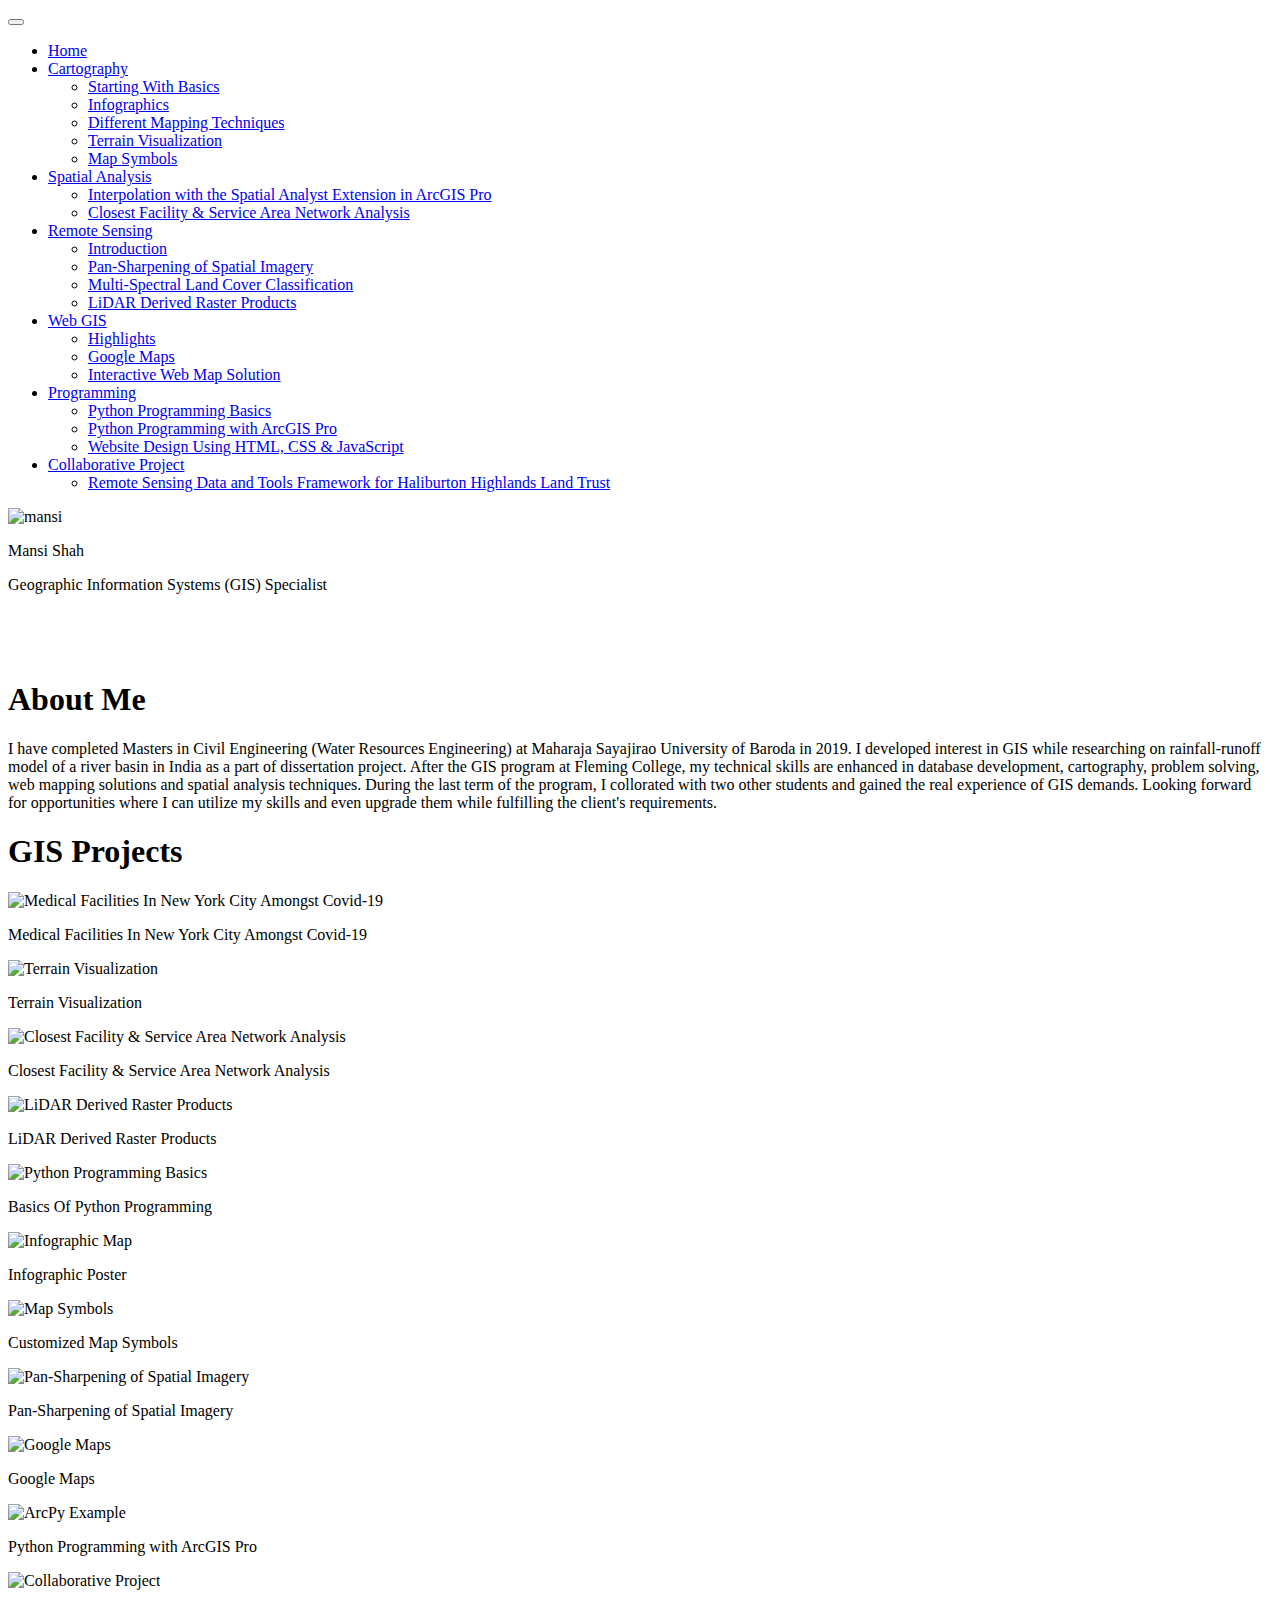
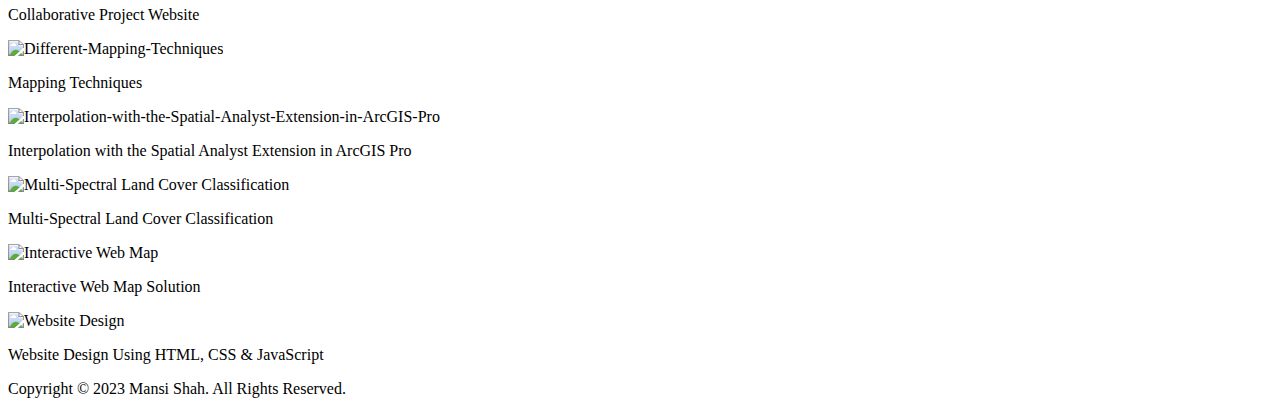
==== index.html @ 1bdbc305 "Add files via upload" ====
<!DOCTYPE html>
<!-- Resized images by imageresizer.com -->
<html lang="en">
  <head>
    <meta charset="UTF-8">
    <meta name="viewport" content="width=device-width, initial-scale=1.0">
    <title>Mansi Shah | GIS Portfolio</title>
  <meta name="description" content="Portfolio of Cartographic Projects.">
  <meta name="keywords" content="Cartography, Maps, Web GIS, Web Development, Remote Sensing, Automation, Database, Spatial Analysis, GIS, Python, ArcGIS, Adobe Illustrator">
  <meta name="author" content="Mansi Shah">
    <link rel="icon" href="images/logo.png" type="image/png" sizes="any">
	<!-- logo from logodix.com -->
    <link rel="stylesheet" href="https://cdn.jsdelivr.net/npm/bootstrap@5.2.2/dist/css/bootstrap.min.css" integrity="sha384-Zenh87qX5JnK2Jl0vWa8Ck2rdkQ2Bzep5IDxbcnCeuOxjzrPF/et3URy9Bv1WTRi" crossorigin="anonymous">
    <link rel="stylesheet" href="style.css">
  </head>
  <body>
    <!-- Navigation Bar -->
    <nav class="navbar navbar-expand-xxl navbar-dark fixed-top px-3 px-sm-5 py-3">
      <div class="container-fluid">
        <button class="navbar-toggler" type="button" data-bs-toggle="collapse" data-bs-target="#dark-blue-navbar" aria-controls="dark-blue-navbar" aria-expanded="false">
          <span class="navbar-toggler-icon"></span>
        </button>
        <div class="collapse navbar-collapse" id="dark-blue-navbar">
          <ul class="navbar-nav me-auto mb-2 mb-lg-0">
            <!-- Home -->
            <li class="nav-item">
              <a class="nav-link active" aria-current="page" href="index.html">Home</a>
            </li>
            <!-- Cartography -->
            <li class="nav-item dropdown">
              <a class="nav-link dropdown-toggle"  href="cartography.html" data-bs-toggle="dropdown" aria-expanded="false">Cartography</a>
              <ul class="dropdown-menu">
                <li>
                  <a class="dropdown-item" href="cartography.html#Starting-With-Basics">Starting With Basics</a>
                </li>
                <li>
                  <a class="dropdown-item" href="cartography.html#Infographics">Infographics</a>
                </li>
                <li>
                  <a class="dropdown-item" href="cartography.html#Different-Mapping-Techniques">Different Mapping Techniques</a>
                </li>
                <li>
                  <a class="dropdown-item" href="cartography.html#Terrain-Visualization">Terrain Visualization</a>
                </li>
				<li>
                  <a class="dropdown-item" href="cartography.html#Map-Symbols">Map Symbols</a>
                </li>
              </ul>
            </li>
            <!-- Spatial Analysis -->
            <li class="nav-item dropdown">
              <a class="nav-link dropdown-toggle" href="spatialanalysis.html" data-bs-toggle="dropdown" aria-expanded="false">Spatial Analysis</a>
              <ul class="dropdown-menu">
                <li>
                  <a class="dropdown-item" href="spatialanalysis.html#Interpolation-with-the-Spatial-Analyst-Extension-in-ArcGIS-Pro">Interpolation with the Spatial Analyst Extension in ArcGIS Pro</a>
                </li>
                <li>
                  <a class="dropdown-item" href="spatialanalysis.html#Closest-Facility-&-Service-Area-Network-Analysis">Closest Facility & Service Area Network Analysis</a>
                </li>
              </ul>
            </li>
            <!-- Remote Sensing -->
            <li class="nav-item dropdown">
              <a class="nav-link dropdown-toggle" href="remotesensing.html" data-bs-toggle="dropdown" aria-expanded="false">Remote Sensing</a>
              <ul class="dropdown-menu">
                <li>
                  <a class="dropdown-item" href="remotesensing.html#Introduction">Introduction</a>
                </li>
				<li>
                  <a class="dropdown-item" href="remotesensing.html#Pan-Sharpening-of-Spatial-Imagery">Pan-Sharpening of Spatial Imagery</a>
                </li>
				<li>
                  <a class="dropdown-item" href="remotesensing.html#Multi-Spectral-Land-Cover-Classification">Multi-Spectral Land Cover Classification</a>
                </li>
				<li>
                  <a class="dropdown-item" href="remotesensing.html#LiDAR-Derived-Raster-Products">LiDAR Derived Raster Products</a>
                </li>
              </ul>
            </li>
            <!-- Web GIS -->
            <li class="nav-item dropdown">
              <a class="nav-link dropdown-toggle" href="webgis.html" data-bs-toggle="dropdown" aria-expanded="false">Web GIS</a>
              <ul class="dropdown-menu">
                <li>
                  <a class="dropdown-item" href="webgis.html#Highlights">Highlights</a>
                </li>
                <li>
                  <a class="dropdown-item" href="webgis.html#Google-Maps">Google Maps</a>
                </li>
				<li>
                  <a class="dropdown-item" href="webgis.html#Interactive-Web-Map">Interactive Web Map Solution</a>
                </li>
              </ul>
            </li>
            <!-- Programming -->
            <li class="nav-item dropdown">
              <a class="nav-link dropdown-toggle" href="programming.html" data-bs-toggle="dropdown" aria-expanded="false">Programming</a>
              <ul class="dropdown-menu">
                <li>
                  <a class="dropdown-item" href="programming.html#Python-Programming-Basics">Python Programming Basics</a>
                </li>
                <li>
                  <a class="dropdown-item" href="programming.html#Python-programming-with-ArcGIS-Pro">Python Programming with ArcGIS Pro</a>
                </li>
				<li>
                  <a class="dropdown-item" href="programming.html#Website-Design">Website Design Using HTML, CSS & JavaScript</a>
                </li>
              </ul>
            </li>
            <!-- Collaborative Project -->
            <li class="nav-item dropdown">
              <a class="nav-link dropdown-toggle" href="https://mansi8806.github.io/P2215-HHLT/index.html" data-bs-toggle="dropdown" aria-expanded="false">Collaborative Project</a>
              <ul class="dropdown-menu">
                <li>
                  <a class="dropdown-item" href="https://mansi8806.github.io/P2215-HHLT/index.html" target="_blank">Remote Sensing Data and Tools Framework for Haliburton Highlands Land Trust</a>
                </li>
              </ul>
            </li>
          </ul>
        </div>
      </div>
    </nav>
	
    <!-- Cover -->
    <div class="cover px-3 py-5">
      <div class="text-center px-3 py-5">
        <img class="profile-picture" src="images/mansi.jpg" alt="mansi"> 
        <p class="title">Mansi Shah</p>
        <p class="subtitle">Geographic Information Systems (GIS) Specialist</p>
        <div style="height: 50px"></div>
      </div>
    </div>
    <!-- Main -->
    <main>
      <div class="container py-5">
        <!-- About Me -->
        <section>
          <h1>About Me</h1>
          <p>I have completed Masters in Civil Engineering (Water Resources Engineering) at Maharaja Sayajirao University of Baroda in 2019. 
		  I developed interest in GIS while researching on rainfall-runoff model of a river basin in India as a part of dissertation project. 
		  After the GIS program at Fleming College, my technical skills are enhanced in database development, cartography, problem solving, web mapping solutions and spatial analysis techniques.
		  During the last term of the program, I collorated with two other students and gained the real experience of GIS demands. 
		  Looking forward for opportunities where I can utilize my skills and even upgrade them while fulfilling the client's requirements. 
		  </p>
        </section>
        
		<!-- GIS Projects -->
        <section>
          <h1>GIS Projects</h1>
          <div class="gallery">
            <div class="column">
              <!-- Medical Facilities In New York City Amongst Covid-19 -->
              <div class="thumbnail" onclick="window.open('cartography.html#Starting With Basics');" style="cursor:pointer;">
                <img src="summary/covid.png" alt="Medical Facilities In New York City Amongst Covid-19">
                <div class="overlay">
                  <p>Medical Facilities In New York City Amongst Covid-19</p>
                </div>
              </div>
              
              <!-- Terrain Visualization -->
              <div class="thumbnail" onclick="window.open('spatial-analysis.html#Terrain-Visualization');" style="cursor:pointer;">
                <img src="summary/Terrain.png" alt="Terrain Visualization">
                <div class="overlay">
                  <p>Terrain Visualization</p>
                </div>
              </div>
              <!-- Closest Facility & Service Area Network Analysis -->
              <div class="thumbnail" onclick="window.open('spatial-analysis.html#Closest-Facility-&-Service-Area-Network-Analysis');" style="cursor:pointer;">
                <img src="summary/ServiceArea.png" alt="Closest Facility & Service Area Network Analysis">
                <div class="overlay">
                  <p>Closest Facility & Service Area Network Analysis</p>
                </div>
              </div>
			  <!-- LiDAR Derived Raster Products -->
              <div class="thumbnail" onclick="window.open('remotesensing.html#LiDAR-Derived-Raster-Products');" style="cursor:pointer;">
                <img src="summary/Lidar.png" alt="LiDAR Derived Raster Products">
                <div class="overlay">
                  <p>LiDAR Derived Raster Products</p>
                </div>
              </div>
			  <!-- Python Programming Basics -->
              <div class="thumbnail" onclick="window.open('programming.html#Python-Programming-Basics');" style="cursor:pointer;">
                <img src="summary/PythonB.png" alt="Python Programming Basics">
                <div class="overlay">
                  <p>Basics Of Python Programming</p>
                </div>
              </div>
            </div>
			
            <div class="column">
			  <!-- Infographics -->
              <div class="thumbnail" onclick="window.open('cartography.html#Infographics');" style="cursor:pointer;">
                <img src="summary/info.png" alt="Infographic Map">
                <div class="overlay">
                  <p>Infographic Poster</p>
                </div>
              </div>
              <!-- Map Symbols -->
              <div class="thumbnail" onclick="window.open('cartography.html#Map-Symbols');" style="cursor:pointer;">
                <img src="summary/MapSymbol.png" alt="Map Symbols">
                <div class="overlay">
                  <p>Customized Map Symbols</p>
                </div>
              </div>
              <!-- Pan-Sharpening of Spatial Imagery -->
              <div class="thumbnail" onclick="window.open('remotesensing.html#Pan-Sharpening-of-Spatial-Imagery');" style="cursor:pointer;">
                <img src="summary/PanSharp.png" alt="Pan-Sharpening of Spatial Imagery">
                <div class="overlay">
                  <p>Pan-Sharpening of Spatial Imagery</p>
                </div>
              </div>
              <!-- Google Maps -->
              <div class="thumbnail" onclick="window.open('webgis.html#Google-Maps');" style="cursor:pointer;">
                <img src="summary/GMaps.png" alt="Google Maps">
                <div class="overlay">
                  <p>Google Maps</p>
                </div>
              </div>
              <!-- ArcPy -->
              <div class="thumbnail" onclick="window.open('programming.html#Python-programming-with-ArcGIS-Pro');" style="cursor:pointer;">
                <img src="summary/ArcPy.png" alt="ArcPy Example">
                <div class="overlay">
                  <p>Python Programming with ArcGIS Pro</p>
                </div>
              </div>
			  <!-- Collaborative Project -->
              <div class="thumbnail" onclick="window.open('https://mansi8806.github.io/P2215-HHLT/index.html');" style="cursor:pointer;">
                <img src="summary/Collab.png" alt="Collaborative Project">
                <div class="overlay">
                  <p>Collaborative Project Website</p>
                </div>
              </div>
            </div>
            <div class="column">
              <!-- Mapping Techniques -->
              <div class="thumbnail" onclick="window.open('cartography.html#Different-Mapping-Techniques');" style="cursor:pointer;">
                <img src="summary/linemap.png" alt="Different-Mapping-Techniques">
                <div class="overlay">
                  <p>Mapping Techniques</p>
                </div>
              </div>
              <!-- Interpolation with the Spatial Analyst Extension in ArcGIS Pro -->
              <div class="thumbnail" onclick="window.open('spatialanalysis.html#Interpolation-with-the-Spatial-Analyst-Extension-in-ArcGIS-Pro');" style="cursor:pointer;">
                <img src="summary/Interpolation.png" alt="Interpolation-with-the-Spatial-Analyst-Extension-in-ArcGIS-Pro">
                <div class="overlay">
                  <p>Interpolation with the Spatial Analyst Extension in ArcGIS Pro</p>
                </div>
              </div>
              <!-- Multi-Spectral Land Cover Classification -->
              <div class="thumbnail" onclick="window.open('remotesensing.html#Multi-Spectral-Land-Cover-Classification');" style="cursor:pointer;">
                <img src="summary/LCC.png" alt="Multi-Spectral Land Cover Classification">
                <div class="overlay">
                  <p>Multi-Spectral Land Cover Classification</p>
                </div>
              </div>
              <!-- Interactive Web Map Solution -->
              <div class="thumbnail" onclick="window.open('webgis.html#Interactive-Web-Map');" style="cursor:pointer;">
                <img src="summary/Leaflet.png" alt="Interactive Web Map">
                <div class="overlay">
                  <p>Interactive Web Map Solution</p>
                </div>
              </div>
			  <!-- Website Design -->
              <div class="thumbnail" onclick="window.open('programming.html#Website-Design');" style="cursor:pointer;">
                <img src="summary/Website.png" alt="Website Design">
                <div class="overlay">
                  <p>Website Design Using HTML, CSS & JavaScript</p>
                </div>
              </div>
            </div>
          </div>
        </section>

      </div>
    </main>
    <!-- Footer -->
    <footer class="footer mt-auto py-3">
      <div class="container">
        <span class="text-light">Copyright © 2023 Mansi Shah. All Rights Reserved.</span>
      </div>
    </footer>
    <!-- Script -->
    <script src="https://ajax.googleapis.com/ajax/libs/jquery/3.6.0/jquery.min.js"></script>
    <script>$('.dropdown-item').on('click', function(){$('.navbar-collapse').collapse('hide');});</script>
    <script src="https://cdn.jsdelivr.net/npm/bootstrap@5.2.2/dist/js/bootstrap.bundle.min.js" integrity="sha384-OERcA2EqjJCMA+/3y+gxIOqMEjwtxJY7qPCqsdltbNJuaOe923+mo//f6V8Qbsw3" crossorigin="anonymous"></script>
  </body>
</html>
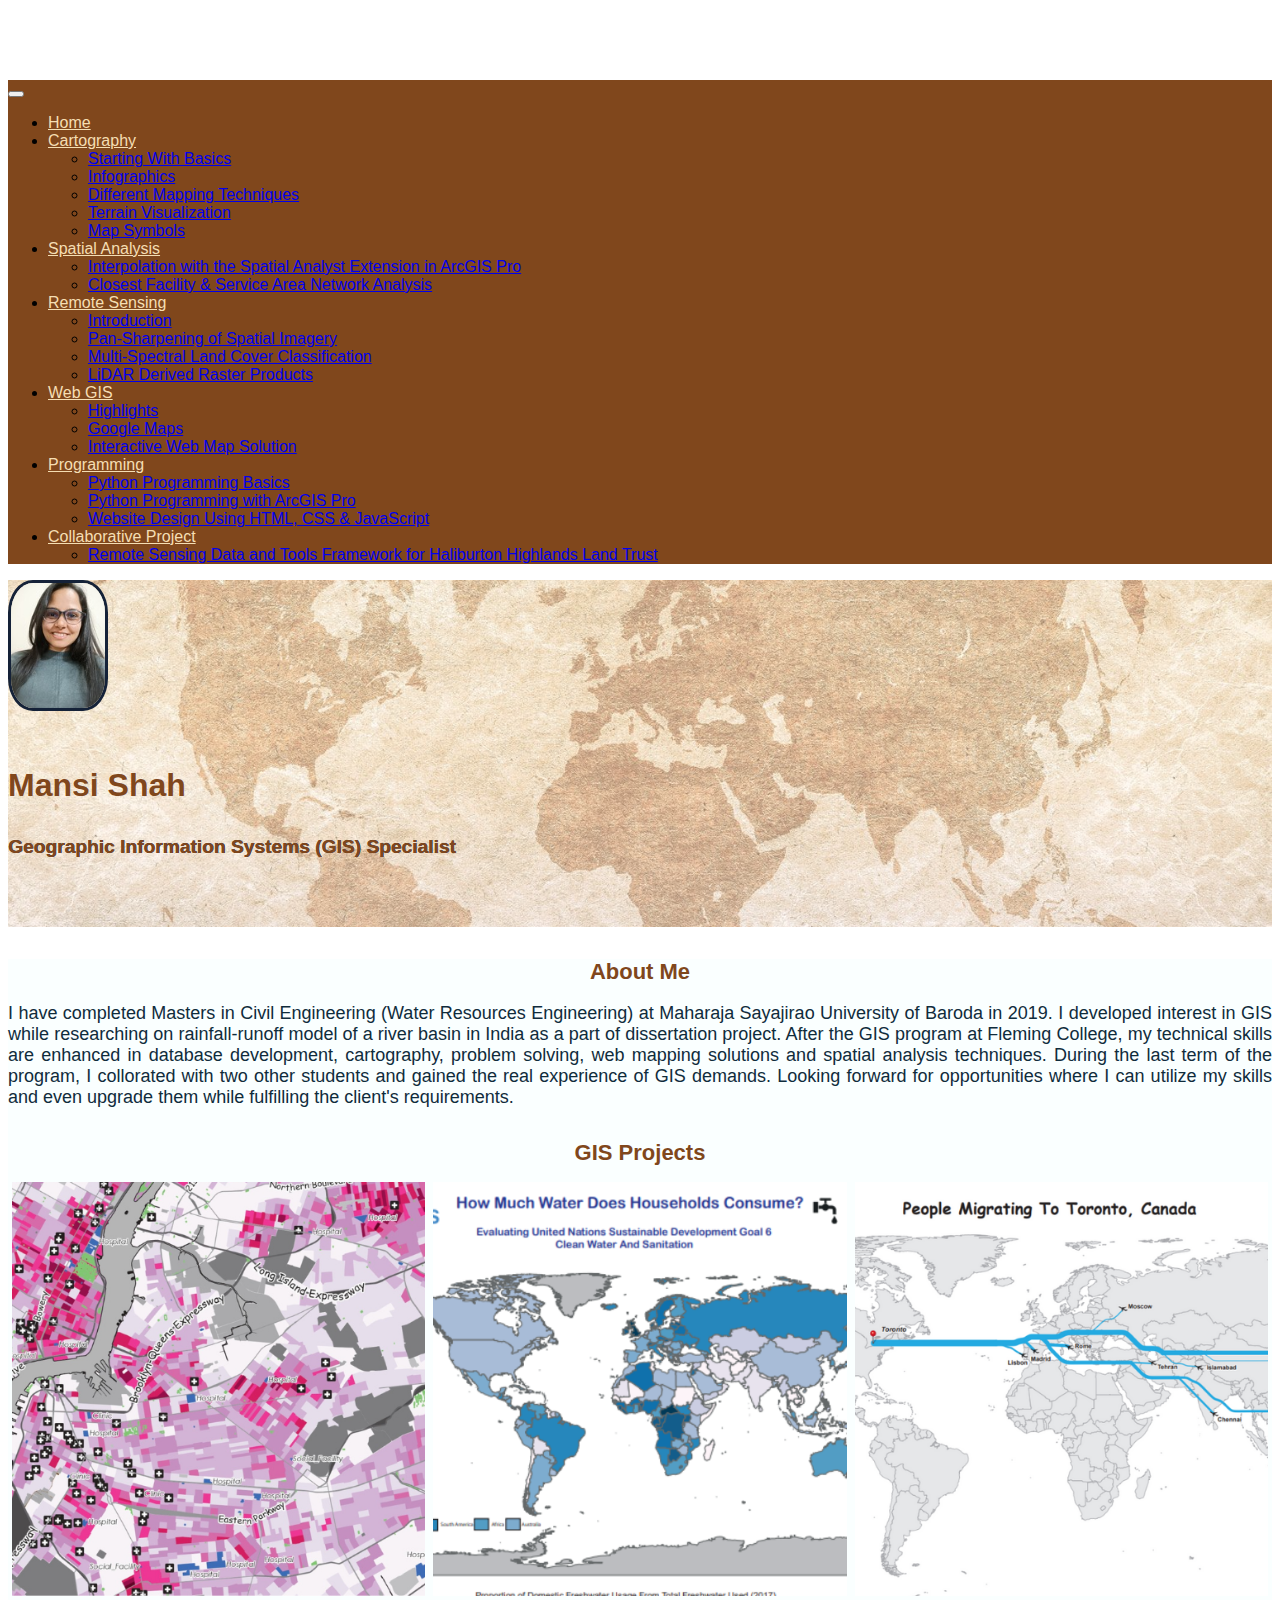
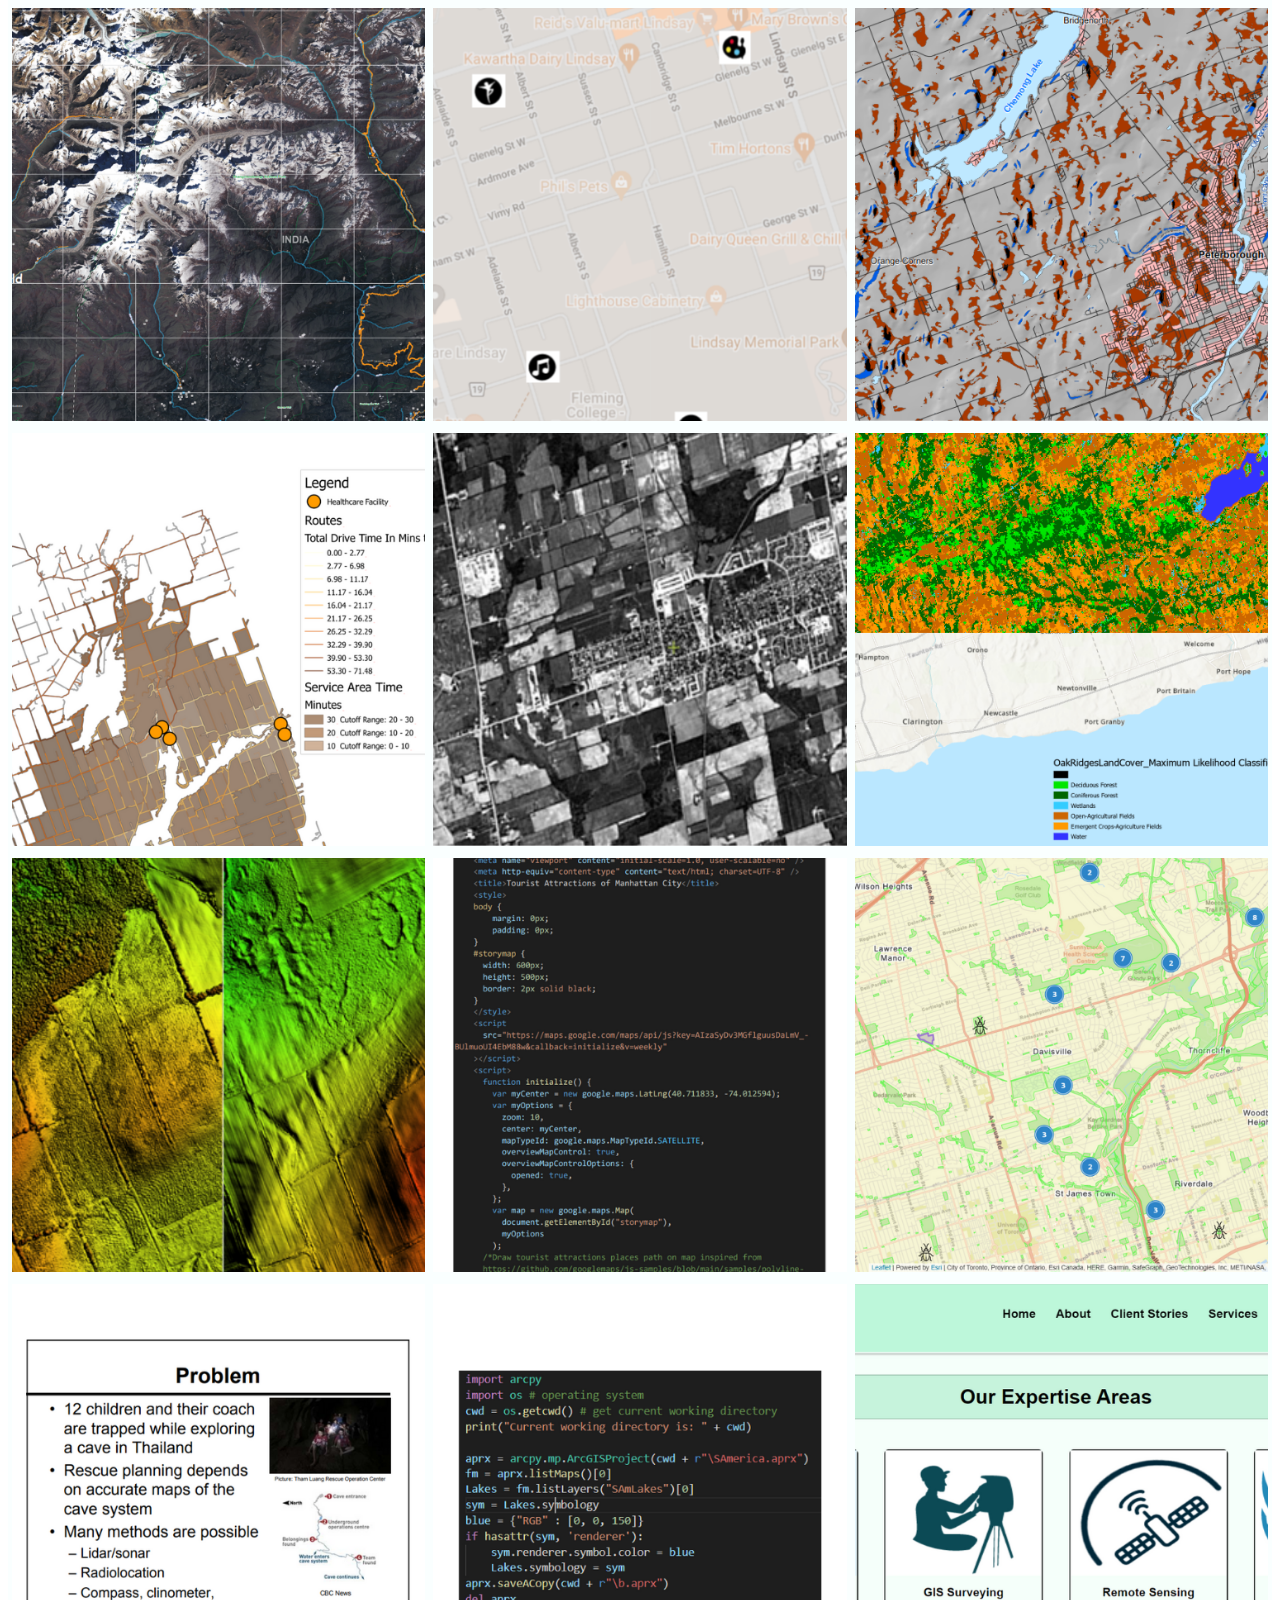
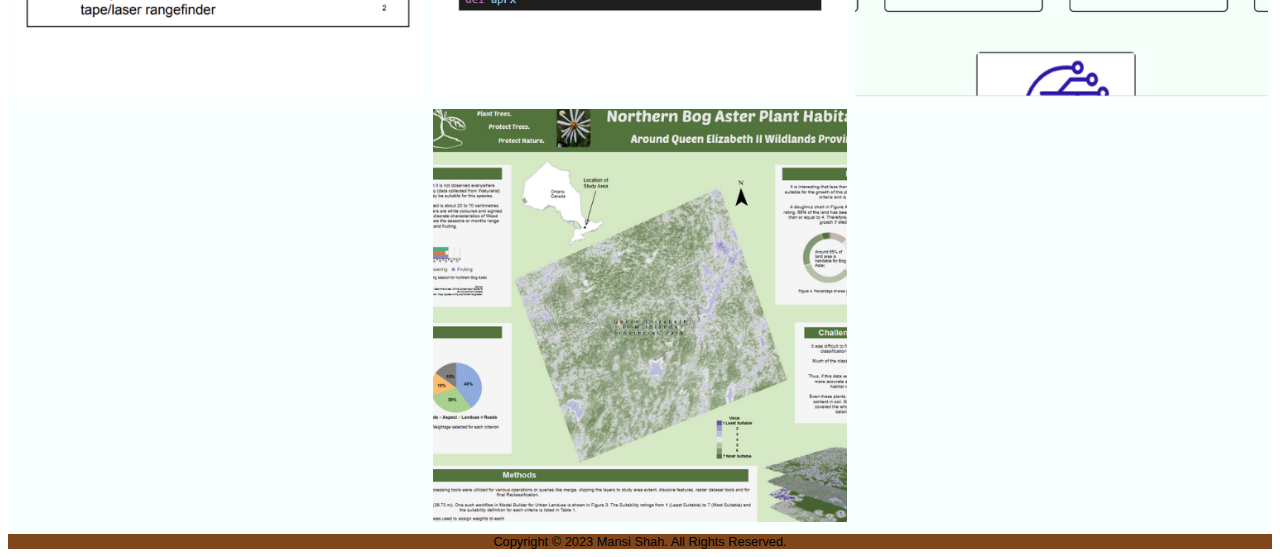
==== commit 24edb89b: "Update index.html" ====
--- a/index.html
+++ b/index.html
@@ -173,7 +173,7 @@
               </div>
 			  <!-- LiDAR Derived Raster Products -->
               <div class="thumbnail" onclick="window.open('remotesensing.html#LiDAR-Derived-Raster-Products');" style="cursor:pointer;">
-                <img src="summary/Lidar.png" alt="LiDAR Derived Raster Products">
+                <img src="summary/lidar.png" alt="LiDAR Derived Raster Products">
                 <div class="overlay">
                   <p>LiDAR Derived Raster Products</p>
                 </div>
@@ -284,4 +284,4 @@
     <script>$('.dropdown-item').on('click', function(){$('.navbar-collapse').collapse('hide');});</script>
     <script src="https://cdn.jsdelivr.net/npm/bootstrap@5.2.2/dist/js/bootstrap.bundle.min.js" integrity="sha384-OERcA2EqjJCMA+/3y+gxIOqMEjwtxJY7qPCqsdltbNJuaOe923+mo//f6V8Qbsw3" crossorigin="anonymous"></script>
   </body>
-</html>+</html>
--- a/style.css
+++ b/style.css
@@ -0,0 +1,205 @@
+/* Author: Mansi Shah */
+
+*{
+  font-family: Arial, Helvetica, sans-serif;
+}
+
+/* Please check on the second page */
+html{
+  scroll-padding-top: 6rem;
+}
+
+body{
+  padding-top: 72px;
+}
+
+nav{
+  background-color: #80471C;
+}
+
+.nav-link{
+  color: #f5deb3;	
+}
+.nav-link:hover{
+	color: #fff8dc;
+}
+
+.cover{
+  position: relative;
+}
+
+.cover:before{
+  content: "";
+  background-image: url('images/bg.jpg'); /* Retrieved from https://wallpaperaccess.com/ancient-world-map# */
+  background-position: center;
+  background-size: cover;
+  background-repeat: no-repeat;
+  position: absolute;
+  bottom: 0;
+  top: 0;
+  left: 0;
+  right: 0;
+  opacity: 0.6;
+  z-index: -1;
+}
+
+.profile-picture{
+  background-color: #152238;
+  border: 3px solid #152238;
+  border-radius: 25%;
+  height: 125px;
+  margin-bottom: 20px;
+}
+
+.title{
+  color: #80471C;
+  font-size: 2rem;
+  font-weight: bold;
+  
+}
+
+.subtitle{
+  color: #80471C;
+  font-size: 1.2rem;
+  font-weight: bold;
+  text-shadow: 0.4px 0.4px 0.4px #152238;
+}
+
+main{
+  background-color: #faffff;
+}
+
+main h1{
+  text-align: center;
+  color: #80471C;
+  font-size: 22px;
+  font-weight: bold;
+  margin-top: 32px;
+  margin-bottom: 16px;
+}
+main h2{
+  text-align: center;
+  color: #80471C;
+  font-size: 20px;
+  font-weight: bold;
+  margin-top: 16px;
+  margin-bottom: 10px;
+}
+main p{
+  text-align: justify;	
+  color: #102c3c;
+  font-size: 18px;
+  margin-bottom: 8px;
+}
+
+.gallery {
+  display: flex;
+  flex-wrap: wrap;
+}
+
+.column {
+  flex: 1;
+  padding: 0px 4px;
+}
+
+.column img {
+  width: 100%;
+}
+
+.thumbnail {
+  position: relative;
+  margin-bottom: 8px;
+}
+
+.overlay{
+  background-color: rgba(0,0,0,0.6);
+  position: absolute;
+  top: 0;
+  bottom: 0;
+  left: 0;
+  right: 0;
+  opacity: 0;
+  transition: 0.5s ease;
+}
+
+.overlay p{
+  position: absolute;
+  color: white;
+  top: 50%;
+  left: 50%;
+  transform: translate(-50%, -50%);
+  text-align: center;
+}
+
+.thumbnail:hover .overlay{
+  opacity: 1;
+}
+
+.rowp {
+  display: flex;
+}
+
+.columnp {
+  flex: 50%;
+  padding: 5px;
+}
+/*improving table look*/
+table, th, td {
+    border: 1px solid black;
+	text-align: center;
+}
+table {
+    border-collapse: collapse;
+    width: 100%;
+	margin-bottom: 20px;
+}
+#table tr:nth-child(even){
+	background-color: rgb(200,200,200);
+}
+#table th {
+	background-color: #9a7b4f;
+    color: white;
+}	
+
+#tbllink a{
+  color: #9a7b4f;
+  background-color: transparent;
+  text-decoration: none;
+}
+
+.tag{
+  text-align: center;
+  margin: 16px; 
+}
+
+.work .preview{
+  display: block;
+  margin-left: auto;
+  margin-right: auto;
+  margin-bottom: 16px;
+  max-width: 900px;
+  width: 100%;
+}
+
+
+.work img{
+  width: 100%;
+}
+
+footer{
+  background-color: #80471C;
+  font-size: 0.8rem;
+  text-align: center;
+}
+
+@media only screen and (max-width: 768px){
+  .overlay p{
+      font-size: 0.8rem;
+  }
+}
+
+@media only screen and (max-width: 600px){
+  .overlay p{
+      font-size: 0.6rem;
+  }
+}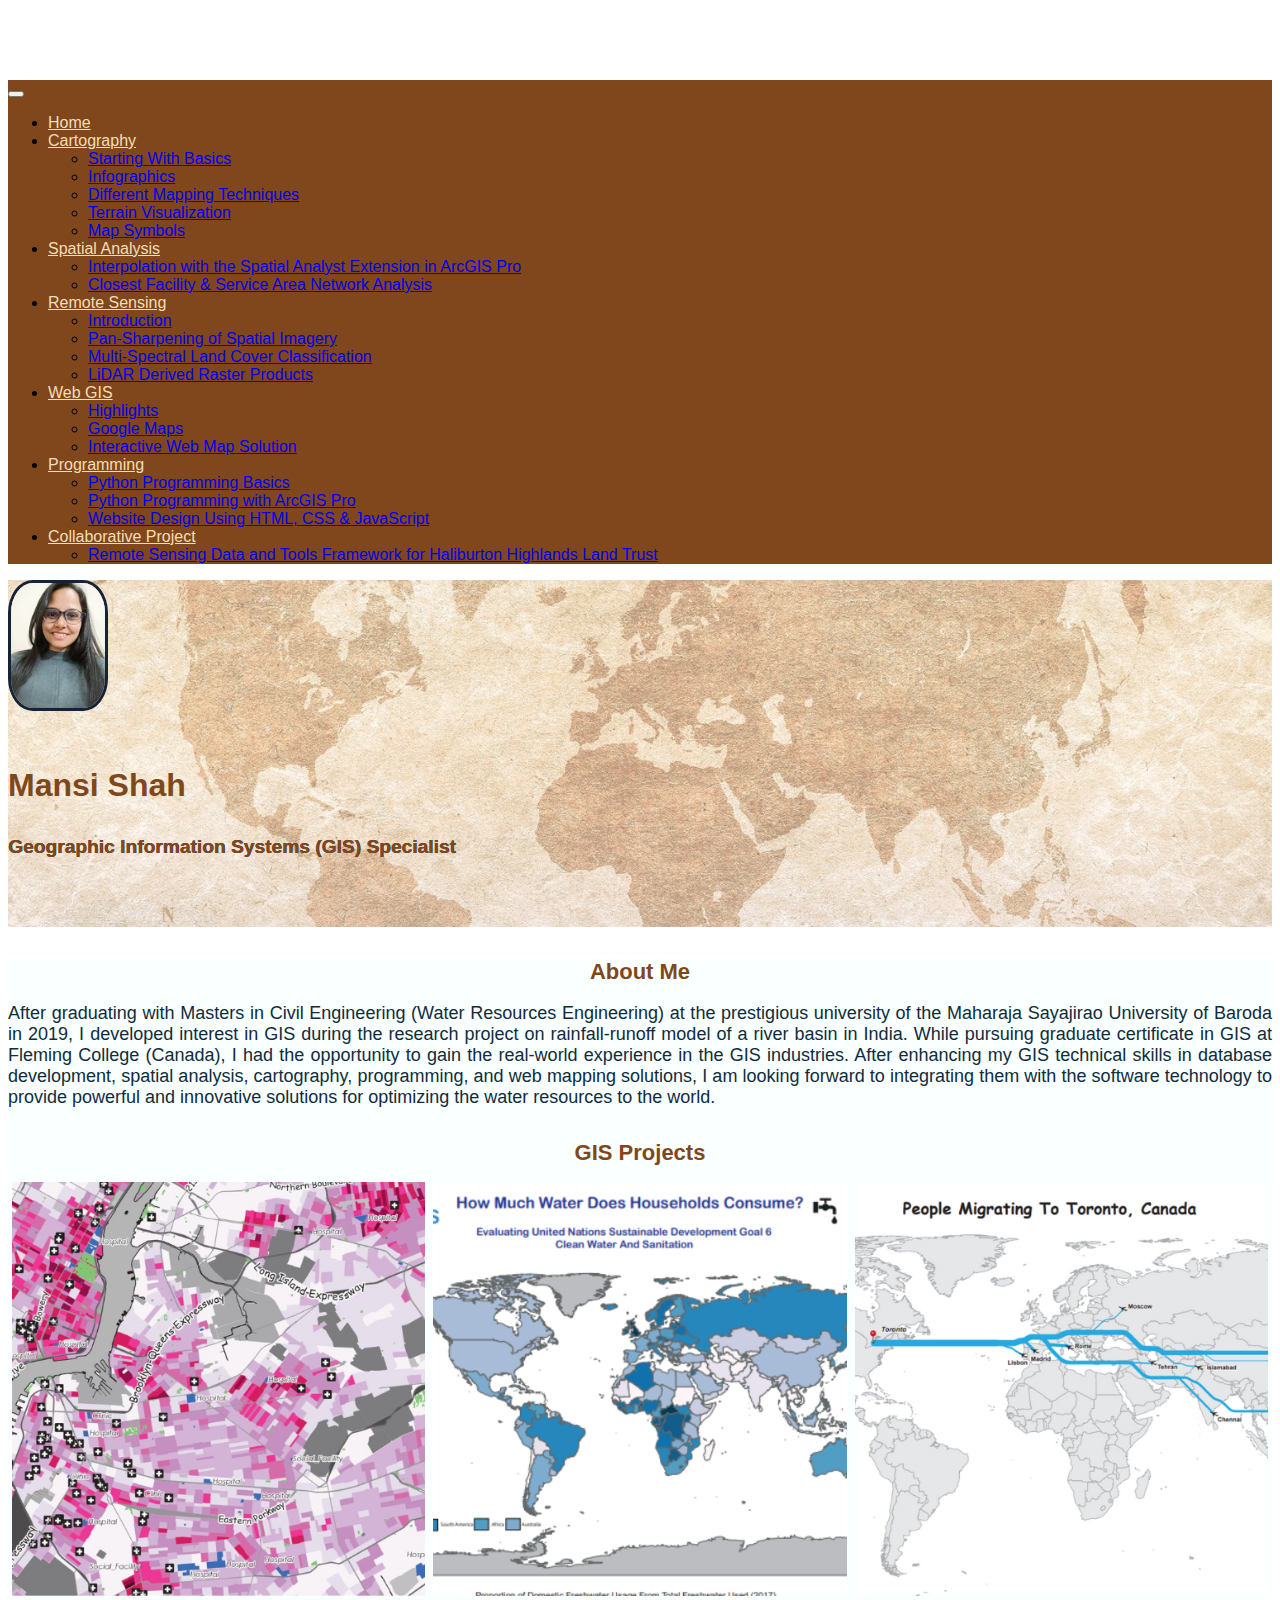
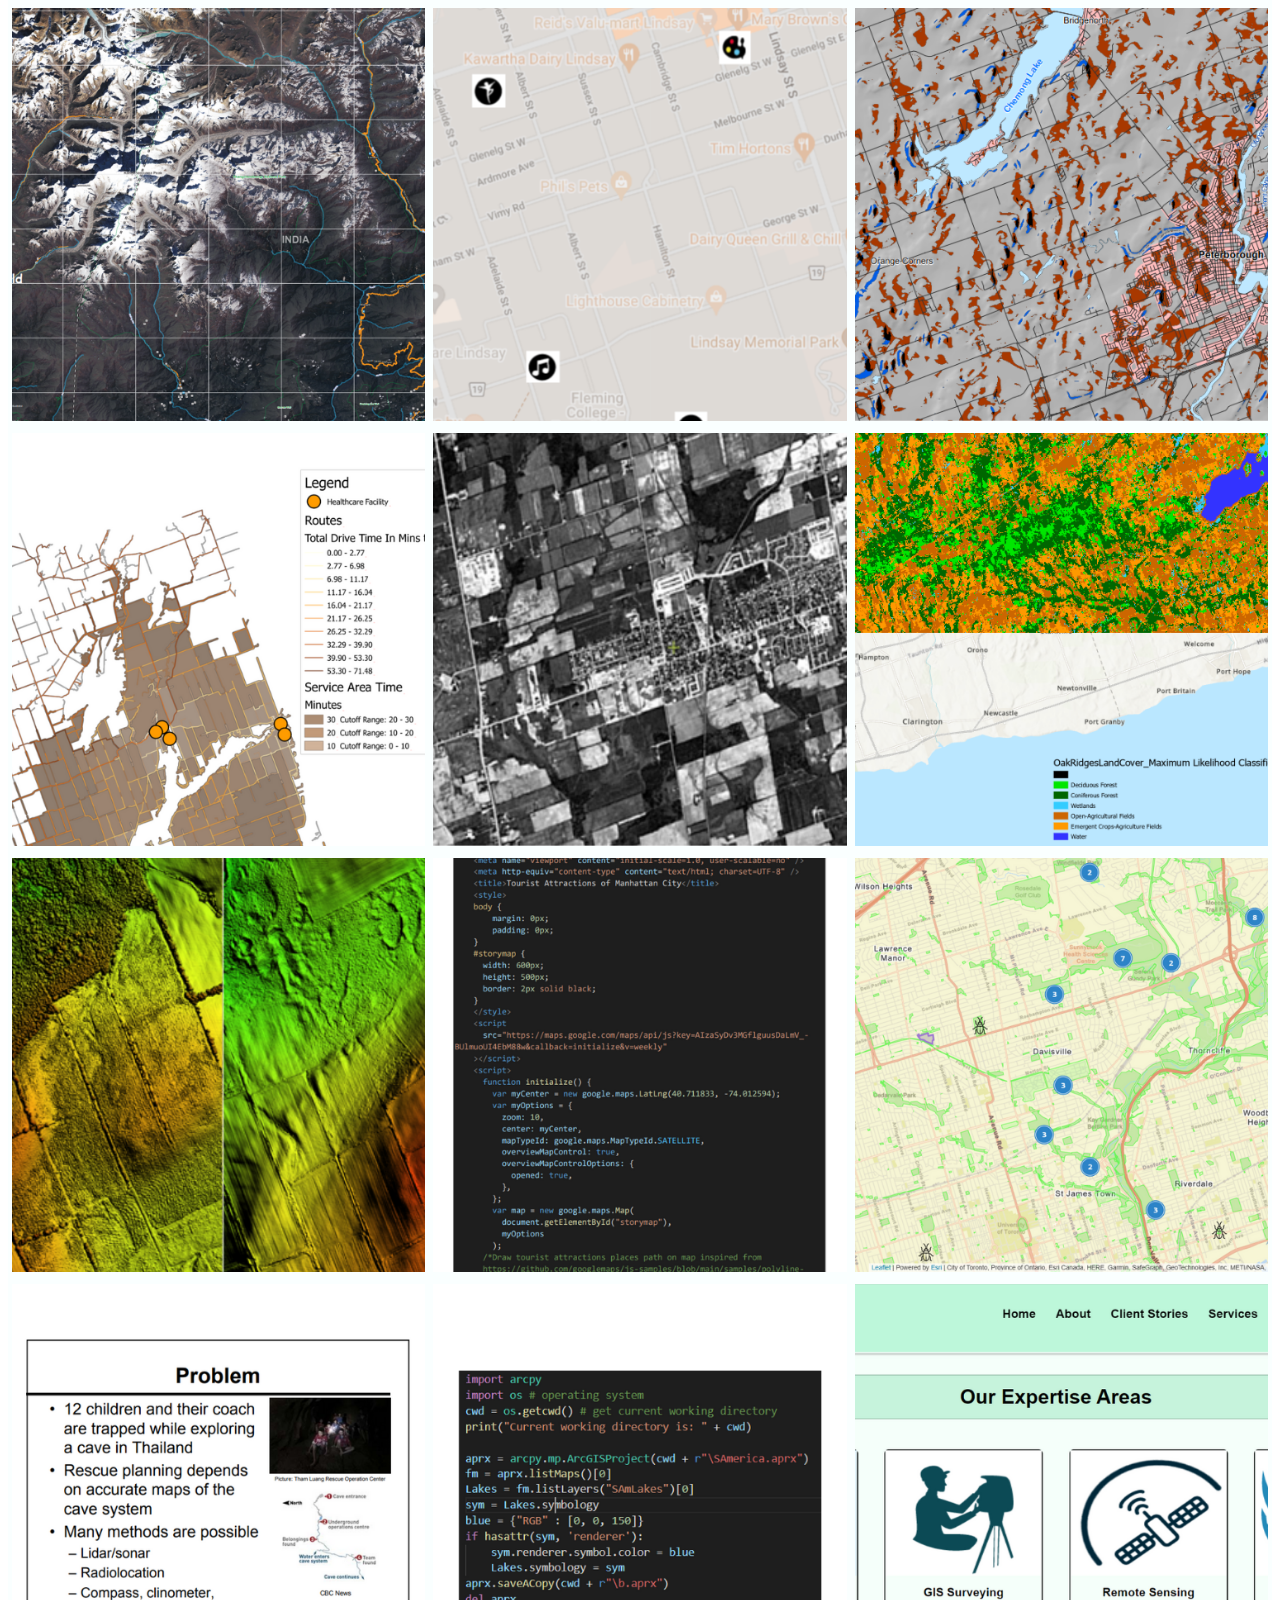
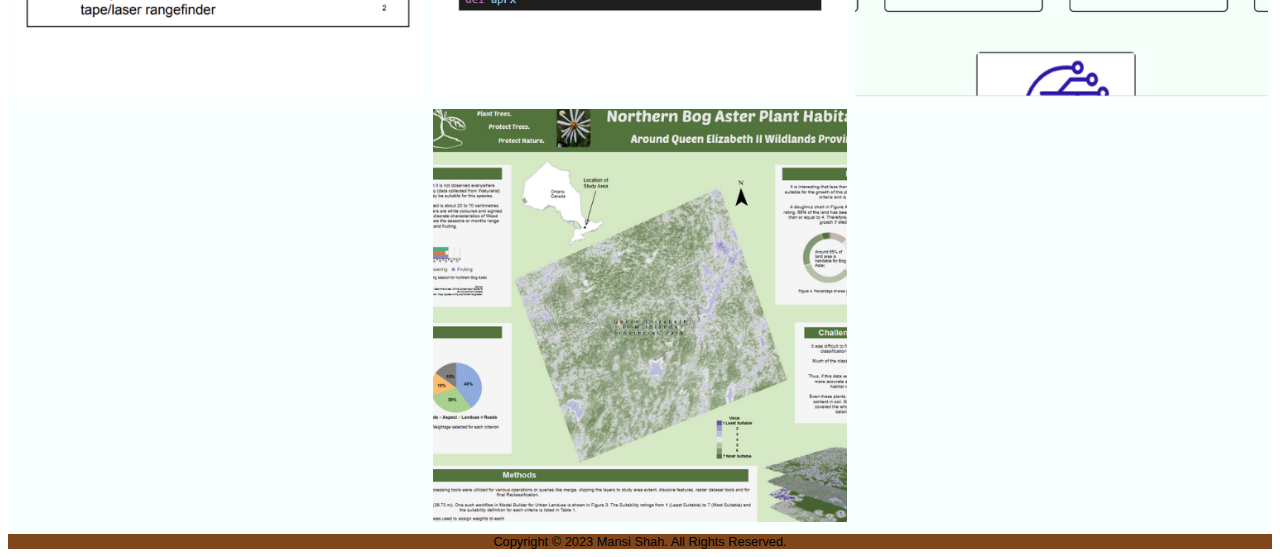
==== commit 3e3a8d48: "Update index.html" ====
--- a/index.html
+++ b/index.html
@@ -136,11 +136,11 @@
         <!-- About Me -->
         <section>
           <h1>About Me</h1>
-          <p>I have completed Masters in Civil Engineering (Water Resources Engineering) at Maharaja Sayajirao University of Baroda in 2019. 
-		  I developed interest in GIS while researching on rainfall-runoff model of a river basin in India as a part of dissertation project. 
-		  After the GIS program at Fleming College, my technical skills are enhanced in database development, cartography, problem solving, web mapping solutions and spatial analysis techniques.
-		  During the last term of the program, I collorated with two other students and gained the real experience of GIS demands. 
-		  Looking forward for opportunities where I can utilize my skills and even upgrade them while fulfilling the client's requirements. 
+          <p>After graduating with Masters in Civil Engineering (Water Resources Engineering) at the prestigious university of the Maharaja Sayajirao University of Baroda in 2019, 
+		  I developed interest in GIS during the research project on rainfall-runoff model of a river basin in India. 
+		  While pursuing graduate certificate in GIS at Fleming College (Canada), I had the opportunity to gain the real-world experience in the GIS industries. 
+		  After enhancing my GIS technical skills in database development, spatial analysis, cartography, programming, and web mapping solutions, 
+		  I am looking forward to integrating them with the software technology to provide powerful and innovative solutions for optimizing the water resources to the world.
 		  </p>
         </section>
         
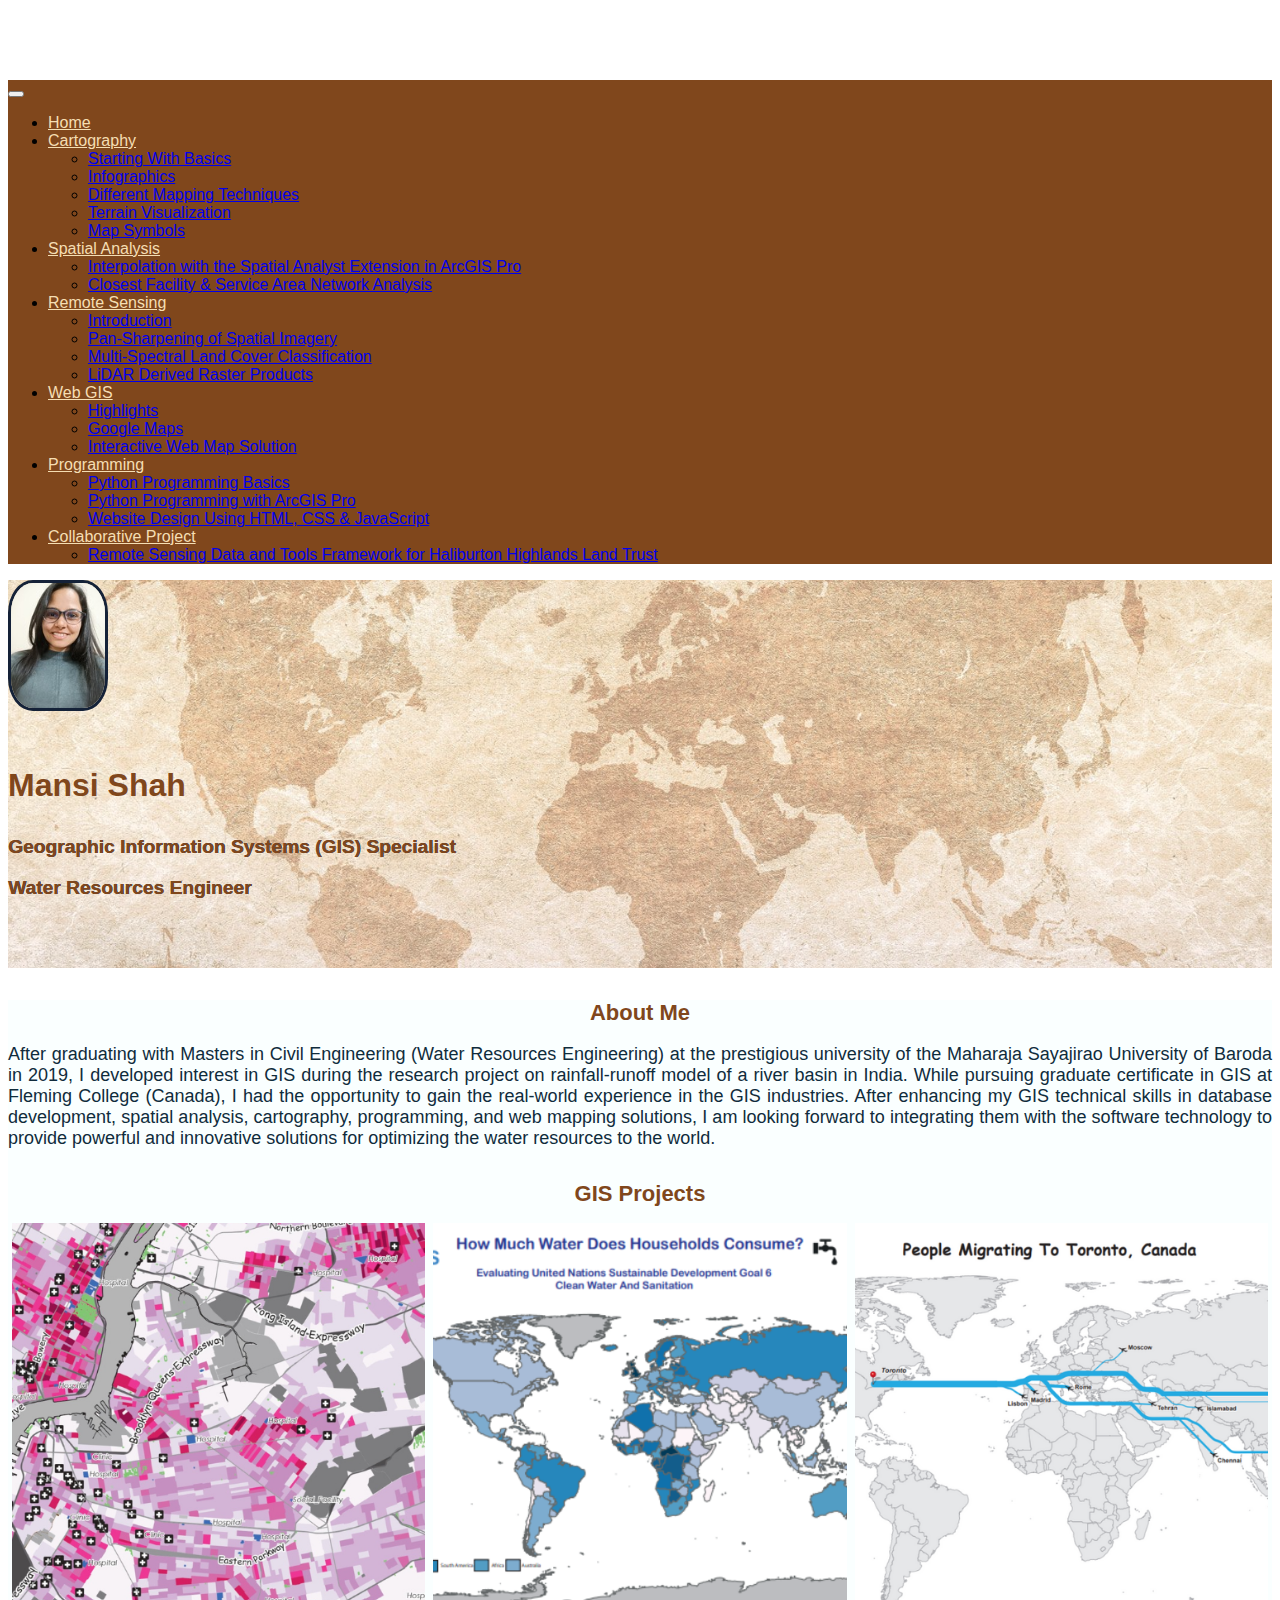
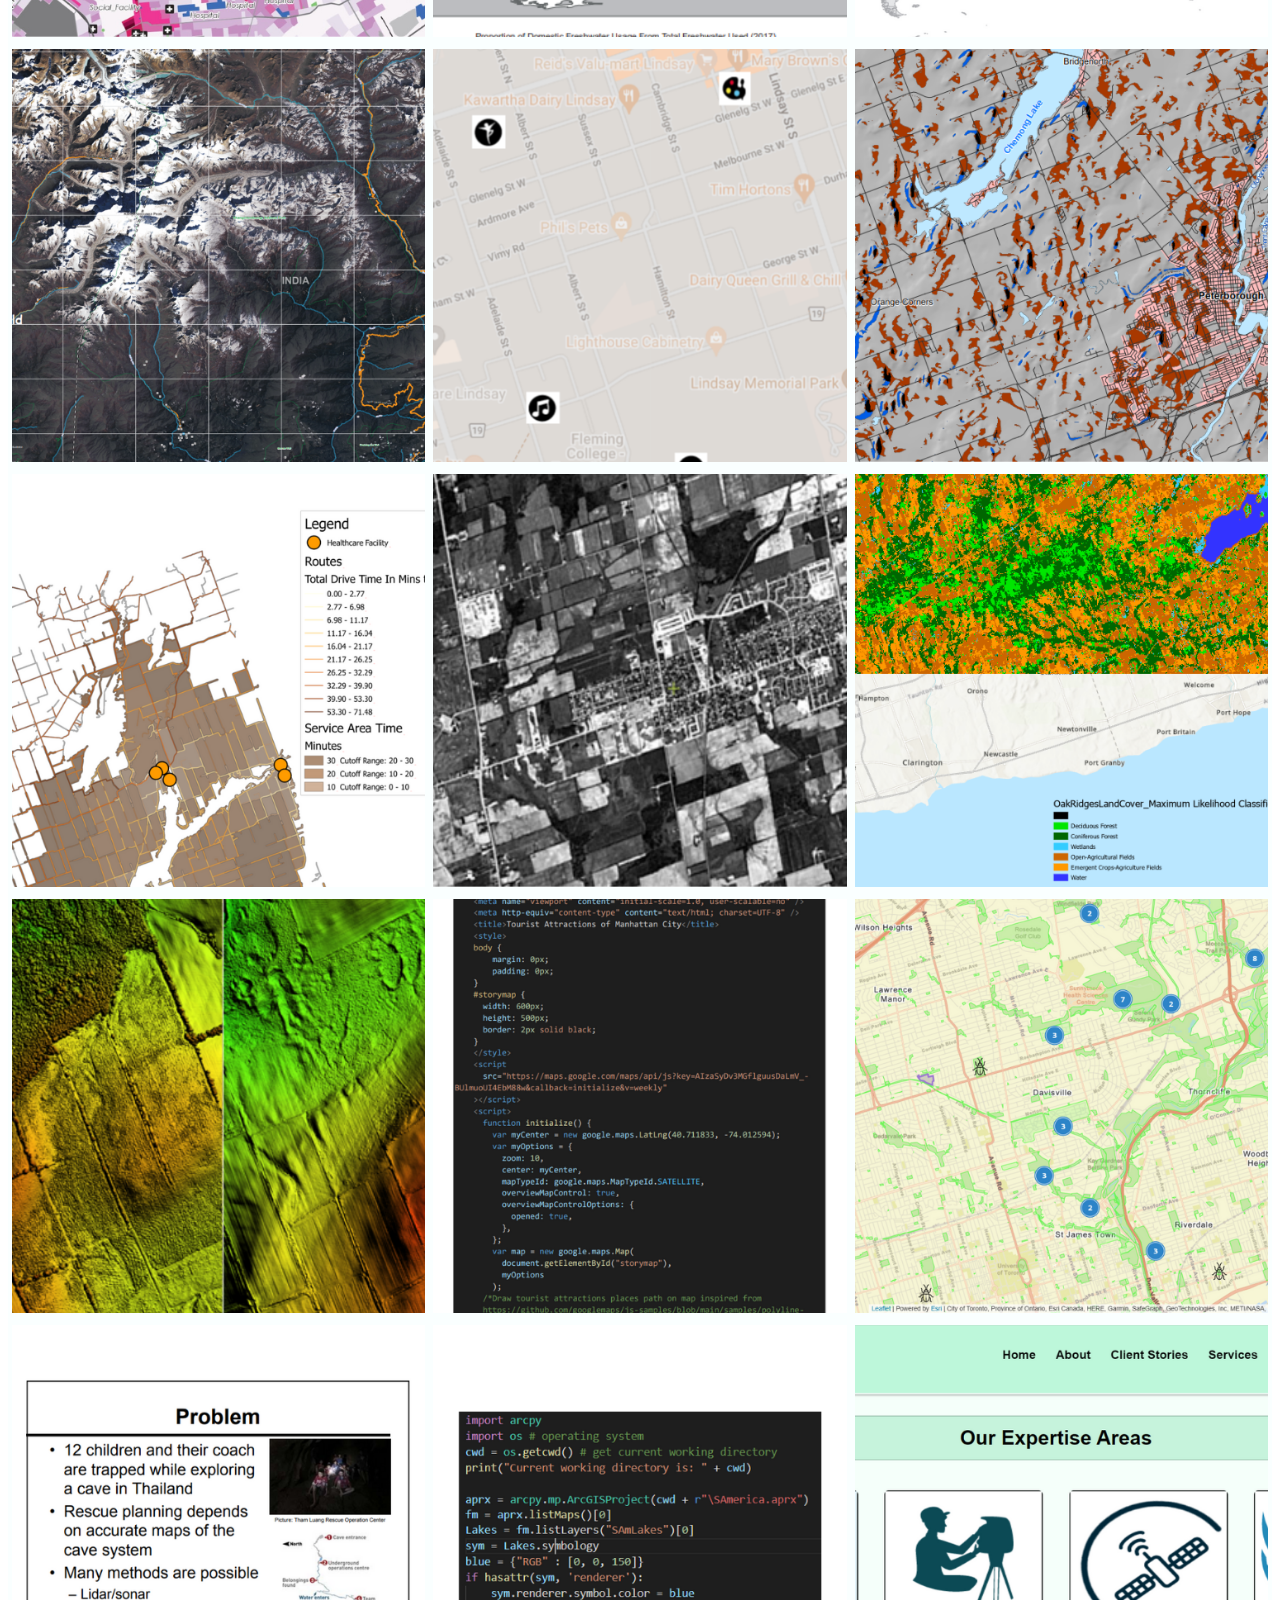
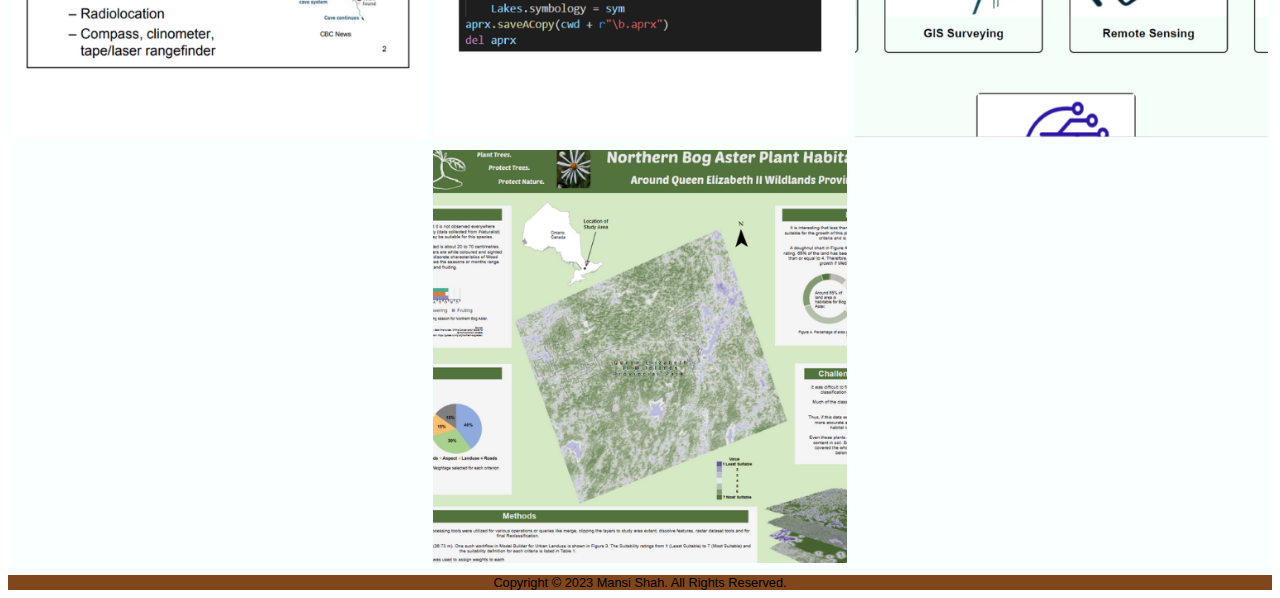
==== commit 1701a95d: "Update index.html" ====
--- a/index.html
+++ b/index.html
@@ -127,6 +127,7 @@
         <img class="profile-picture" src="images/mansi.jpg" alt="mansi"> 
         <p class="title">Mansi Shah</p>
         <p class="subtitle">Geographic Information Systems (GIS) Specialist</p>
+	<p class="subtitle">Water Resources Engineer</p>
         <div style="height: 50px"></div>
       </div>
     </div>
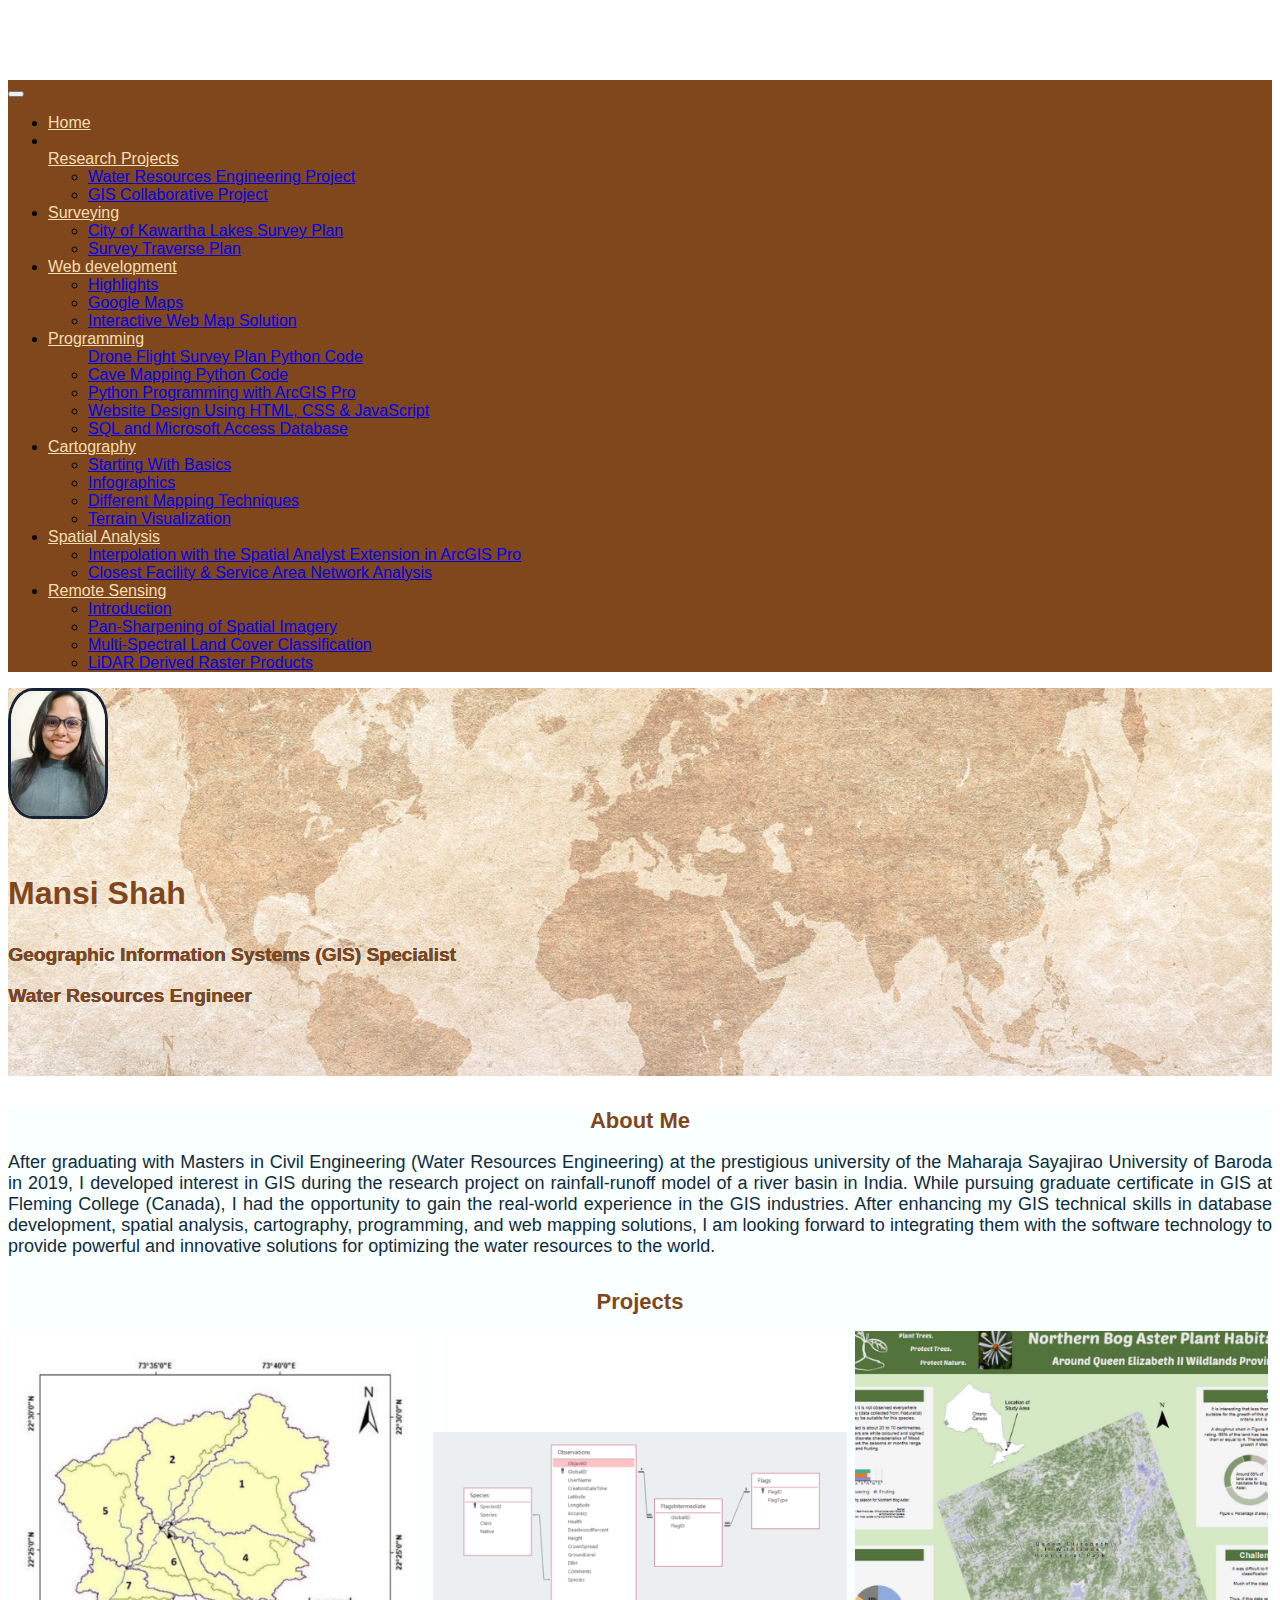
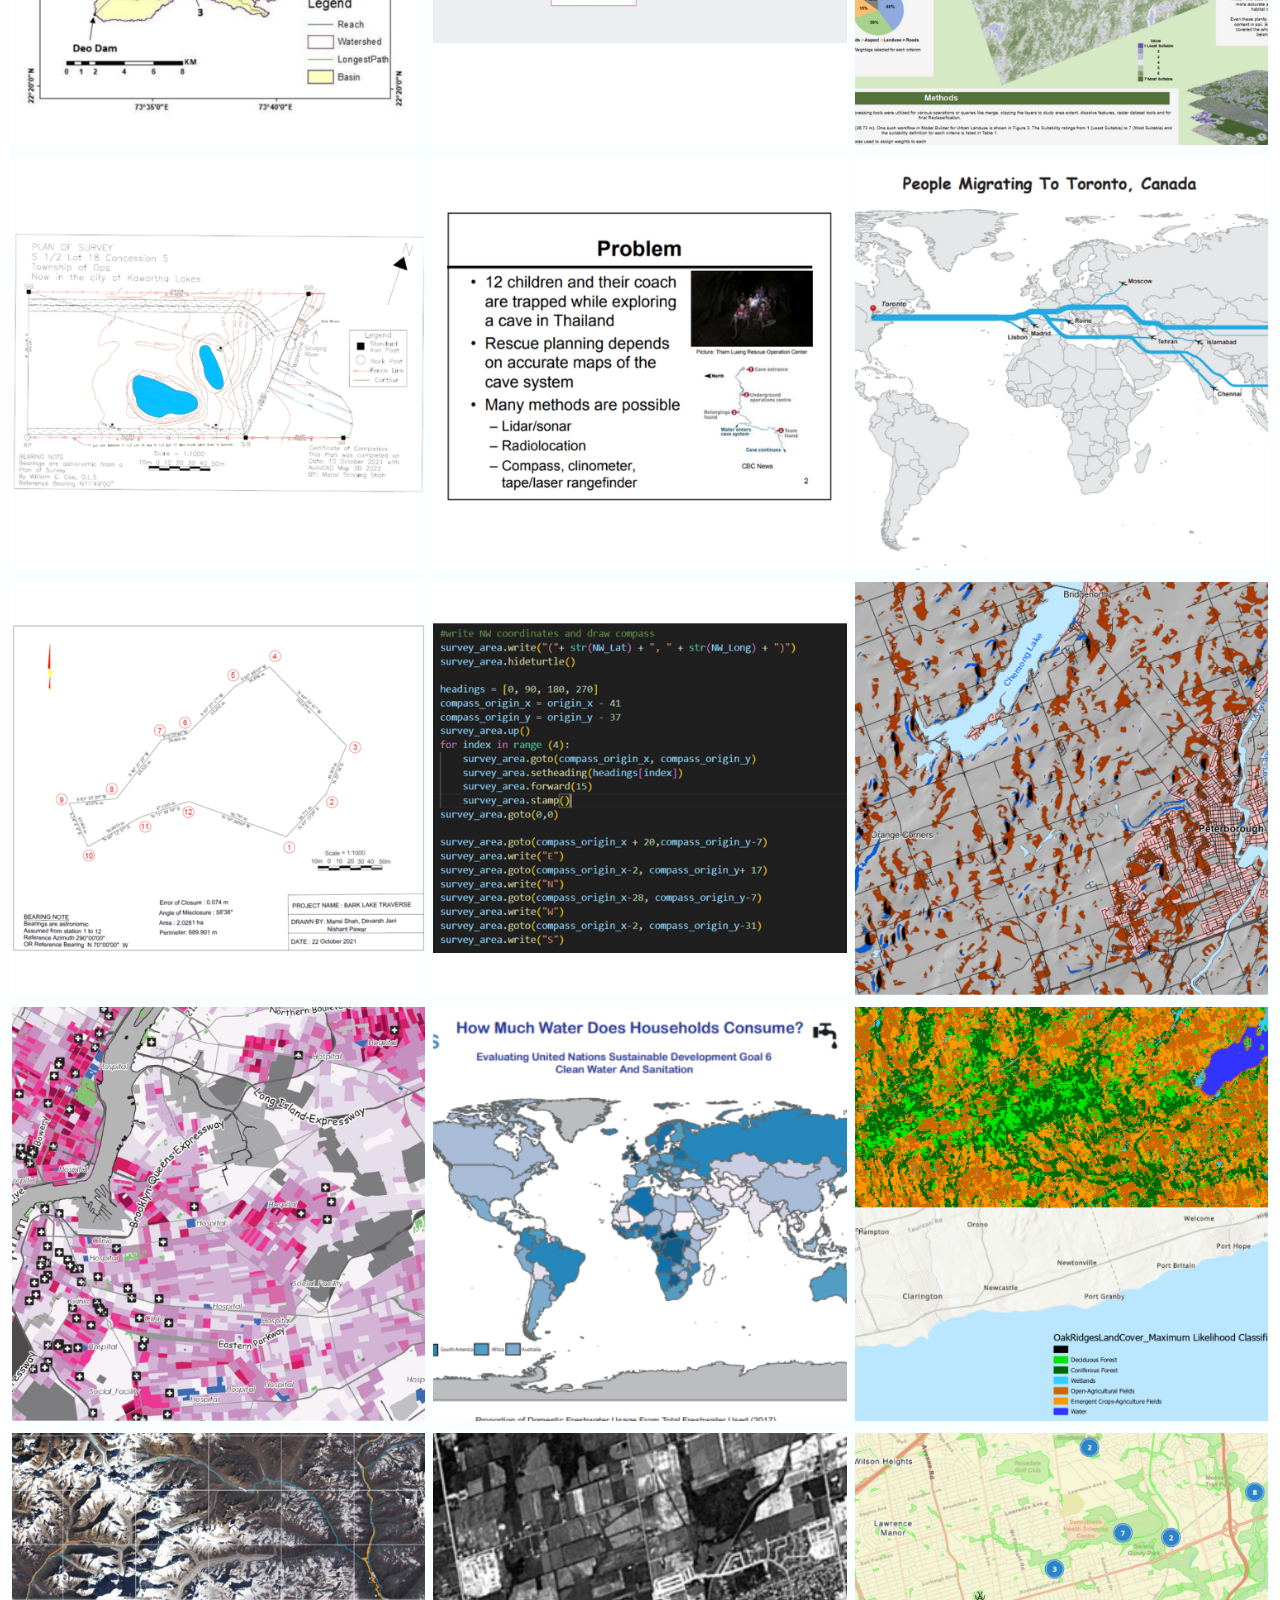
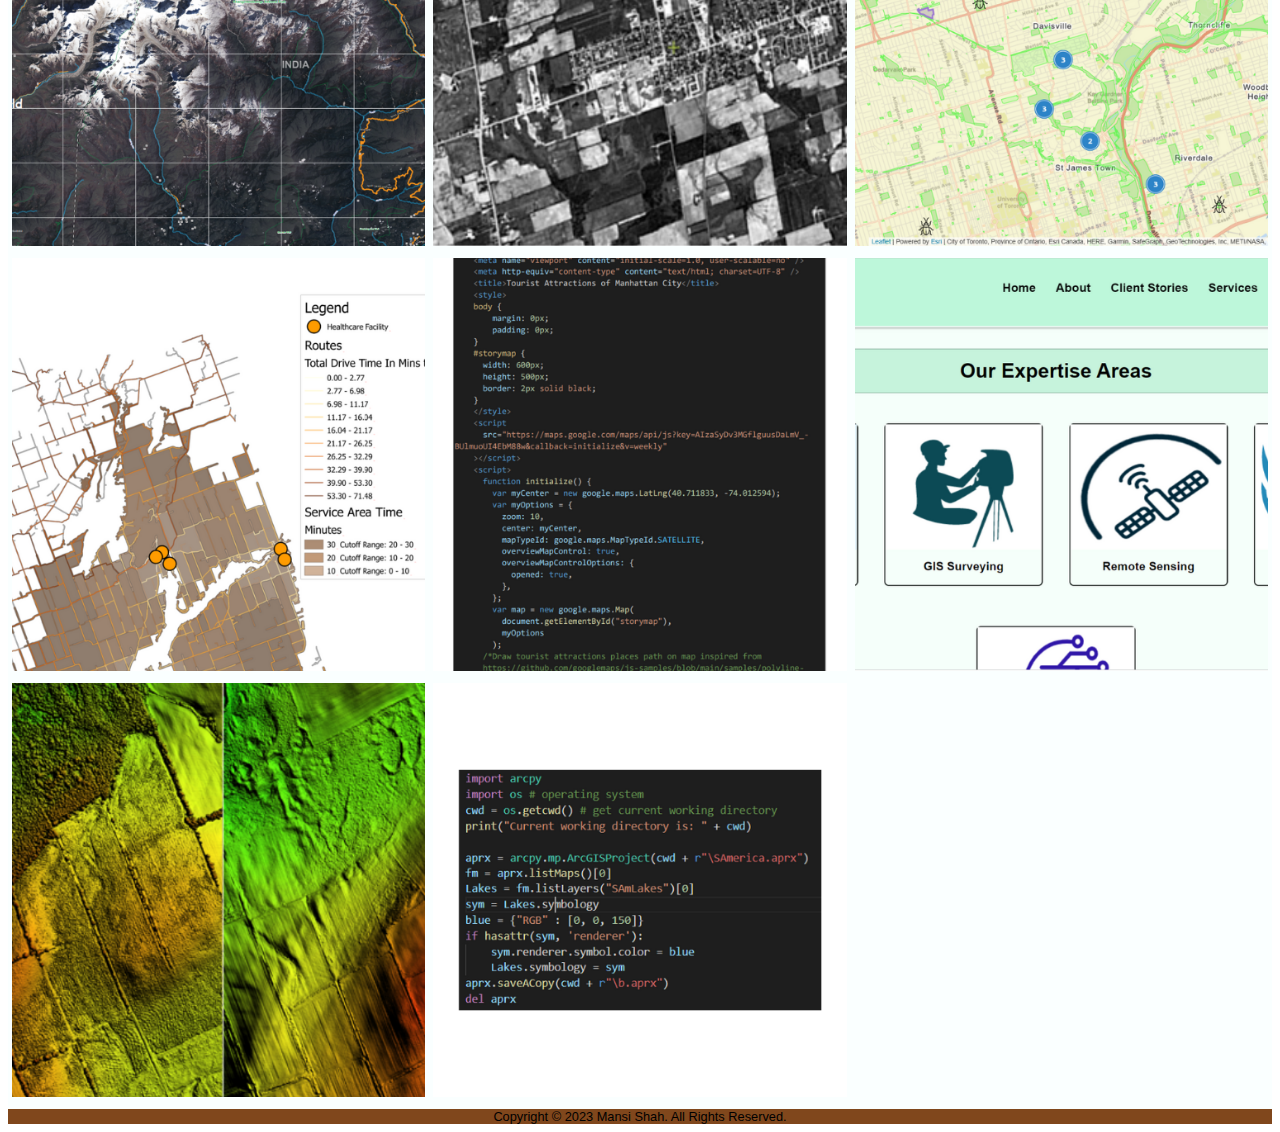
==== commit 507ec937: "Update index.html" ====
--- a/index.html
+++ b/index.html
@@ -1,5 +1,6 @@
 <!DOCTYPE html>
 <!-- Resized images by imageresizer.com -->
+
 <html lang="en">
   <head>
     <meta charset="UTF-8">
@@ -26,8 +27,68 @@
             <li class="nav-item">
               <a class="nav-link active" aria-current="page" href="index.html">Home</a>
             </li>
-            <!-- Cartography -->
+            <!-- Research Projects -->
+            <li class="nav-item dropdown"></li>
+            <a class="nav-link dropdown-toggle" href="projects.html" data-bs-toggle="dropdown" aria-expanded="false">Research Projects</a>
+            <ul class="dropdown-menu">
+              <li>
+                <a class="dropdown-item" href="projects.html#Water-Resources">Water Resources Engineering Project</a>
+              </li>
+              <li>
+                <a class="dropdown-item" href="projects.html#GIS-Collab">GIS Collaborative Project</a>
+              </li>
+            </ul>
+          </li>
+          <!-- Surveying -->
+          <li class="nav-item dropdown">
+            <a class="nav-link dropdown-toggle" href="surveying.html" data-bs-toggle="dropdown" aria-expanded="false">Surveying</a>
+            <ul class="dropdown-menu">
+              <li>
+                <a class="dropdown-item" href="surveying.html#Survey-Plan">City of Kawartha Lakes Survey Plan</a>
+              </li>
+              <li>
+                <a class="dropdown-item" href="surveying.html#Traverse-Plan">Survey Traverse Plan</a>
+              </li>
+            </ul>
+          </li>
+            <!-- Web Development -->
             <li class="nav-item dropdown">
+              <a class="nav-link dropdown-toggle" href="webgis.html" data-bs-toggle="dropdown" aria-expanded="false">Web development</a>
+              <ul class="dropdown-menu">
+                <li>
+                  <a class="dropdown-item" href="webgis.html#Highlights">Highlights</a>
+                </li>
+                <li>
+                  <a class="dropdown-item" href="webgis.html#Google-Maps">Google Maps</a>
+                </li>
+				<li>
+                  <a class="dropdown-item" href="webgis.html#Interactive-Web-Map">Interactive Web Map Solution</a>
+                </li>
+              </ul>
+            </li>
+            <!-- Programming -->
+            <li class="nav-item dropdown">
+              <a class="nav-link dropdown-toggle" href="programming.html" data-bs-toggle="dropdown" aria-expanded="false">Programming</a>
+              <ul class="dropdown-menu">
+                </li>
+                  <a class="dropdown-item" href="programming.html#Drone-Flight">Drone Flight Survey Plan Python Code</a>
+                </li>
+                <li>
+                  <a class="dropdown-item" href="programming.html#Python-Programming-Basics">Cave Mapping Python Code</a>
+                </li>
+                <li>
+                  <a class="dropdown-item" href="programming.html#Python-programming-with-ArcGIS-Pro">Python Programming with ArcGIS Pro</a>
+                </li>
+				        <li>
+                  <a class="dropdown-item" href="programming.html#Website-Design">Website Design Using HTML, CSS & JavaScript</a>
+                </li>
+                <li>
+                  <a class="dropdown-item" href="programming.html#SQL">SQL and Microsoft Access Database</a>
+                </li>
+              </ul>
+            </li>
+             <!-- Cartography -->
+             <li class="nav-item dropdown">
               <a class="nav-link dropdown-toggle"  href="cartography.html" data-bs-toggle="dropdown" aria-expanded="false">Cartography</a>
               <ul class="dropdown-menu">
                 <li>
@@ -41,9 +102,6 @@
                 </li>
                 <li>
                   <a class="dropdown-item" href="cartography.html#Terrain-Visualization">Terrain Visualization</a>
-                </li>
-				<li>
-                  <a class="dropdown-item" href="cartography.html#Map-Symbols">Map Symbols</a>
                 </li>
               </ul>
             </li>
@@ -74,45 +132,6 @@
                 </li>
 				<li>
                   <a class="dropdown-item" href="remotesensing.html#LiDAR-Derived-Raster-Products">LiDAR Derived Raster Products</a>
-                </li>
-              </ul>
-            </li>
-            <!-- Web GIS -->
-            <li class="nav-item dropdown">
-              <a class="nav-link dropdown-toggle" href="webgis.html" data-bs-toggle="dropdown" aria-expanded="false">Web GIS</a>
-              <ul class="dropdown-menu">
-                <li>
-                  <a class="dropdown-item" href="webgis.html#Highlights">Highlights</a>
-                </li>
-                <li>
-                  <a class="dropdown-item" href="webgis.html#Google-Maps">Google Maps</a>
-                </li>
-				<li>
-                  <a class="dropdown-item" href="webgis.html#Interactive-Web-Map">Interactive Web Map Solution</a>
-                </li>
-              </ul>
-            </li>
-            <!-- Programming -->
-            <li class="nav-item dropdown">
-              <a class="nav-link dropdown-toggle" href="programming.html" data-bs-toggle="dropdown" aria-expanded="false">Programming</a>
-              <ul class="dropdown-menu">
-                <li>
-                  <a class="dropdown-item" href="programming.html#Python-Programming-Basics">Python Programming Basics</a>
-                </li>
-                <li>
-                  <a class="dropdown-item" href="programming.html#Python-programming-with-ArcGIS-Pro">Python Programming with ArcGIS Pro</a>
-                </li>
-				<li>
-                  <a class="dropdown-item" href="programming.html#Website-Design">Website Design Using HTML, CSS & JavaScript</a>
-                </li>
-              </ul>
-            </li>
-            <!-- Collaborative Project -->
-            <li class="nav-item dropdown">
-              <a class="nav-link dropdown-toggle" href="https://mansi8806.github.io/P2215-HHLT/index.html" data-bs-toggle="dropdown" aria-expanded="false">Collaborative Project</a>
-              <ul class="dropdown-menu">
-                <li>
-                  <a class="dropdown-item" href="https://mansi8806.github.io/P2215-HHLT/index.html" target="_blank">Remote Sensing Data and Tools Framework for Haliburton Highlands Land Trust</a>
                 </li>
               </ul>
             </li>
@@ -145,133 +164,164 @@
 		  </p>
         </section>
         
-		<!-- GIS Projects -->
+		<!-- Projects -->
         <section>
-          <h1>GIS Projects</h1>
-          <div class="gallery">
+          <h1>Projects</h1>
+          <div class="gallery"> <!-- For all images, use https://imageresizer.com/ to resize images to size 500 px * 500 px-->
             <div class="column">
+              <!-- Water Resources Project -->
+            <div class="thumbnail" onclick="window.location.href='projects.html#Water-Resources'" style="cursor:pointer;">
+              <img src="summary/water.png" alt="City of Kawartha Lakes Survey Plan">
+              <div class="overlay">
+                <p>Water Resources Engineering Project</p>
+              </div>
+            </div> 
+              <!-- Survey Plan -->
+            <div class="thumbnail" onclick="window.location.href='surveying.html#Survey-Plan'" style="cursor:pointer;">
+              <img src="summary/survey.png" alt="City of Kawartha Lakes Survey Plan">
+              <div class="overlay">
+                <p>City of Kawartha Lakes Survey Plan</p>
+              </div>
+            </div>
+            <!-- Traverse Plan -->
+            <div class="thumbnail" onclick="window.location.href='surveying.html#Traverse-Plan'" style="cursor:pointer;">
+              <img src="summary/traverse.png" alt="Survey Traverse Plan">
+              <div class="overlay">
+                <p>Survey Traverse Plan</p>
+              </div>
+            </div>
               <!-- Medical Facilities In New York City Amongst Covid-19 -->
-              <div class="thumbnail" onclick="window.open('cartography.html#Starting With Basics');" style="cursor:pointer;">
+              <div class="thumbnail" onclick="window.location.href='cartography.html#Starting With Basics'" style="cursor:pointer;">
                 <img src="summary/covid.png" alt="Medical Facilities In New York City Amongst Covid-19">
                 <div class="overlay">
                   <p>Medical Facilities In New York City Amongst Covid-19</p>
                 </div>
               </div>
-              
               <!-- Terrain Visualization -->
-              <div class="thumbnail" onclick="window.open('spatial-analysis.html#Terrain-Visualization');" style="cursor:pointer;">
+              <div class="thumbnail" onclick="window.location.href='cartography.html#Terrain-Visualization'" style="cursor:pointer;">
                 <img src="summary/Terrain.png" alt="Terrain Visualization">
                 <div class="overlay">
                   <p>Terrain Visualization</p>
                 </div>
               </div>
               <!-- Closest Facility & Service Area Network Analysis -->
-              <div class="thumbnail" onclick="window.open('spatial-analysis.html#Closest-Facility-&-Service-Area-Network-Analysis');" style="cursor:pointer;">
+              <div class="thumbnail" onclick="window.location.href='spatialanalysis.html#Closest-Facility-&-Service-Area-Network-Analysis'" style="cursor:pointer;">
                 <img src="summary/ServiceArea.png" alt="Closest Facility & Service Area Network Analysis">
                 <div class="overlay">
                   <p>Closest Facility & Service Area Network Analysis</p>
                 </div>
               </div>
-			  <!-- LiDAR Derived Raster Products -->
-              <div class="thumbnail" onclick="window.open('remotesensing.html#LiDAR-Derived-Raster-Products');" style="cursor:pointer;">
+			     <!-- LiDAR Derived Raster Products -->
+              <div class="thumbnail" onclick="window.location.href='remotesensing.html#LiDAR-Derived-Raster-Products'" style="cursor:pointer;">
                 <img src="summary/lidar.png" alt="LiDAR Derived Raster Products">
                 <div class="overlay">
                   <p>LiDAR Derived Raster Products</p>
                 </div>
               </div>
-			  <!-- Python Programming Basics -->
-              <div class="thumbnail" onclick="window.open('programming.html#Python-Programming-Basics');" style="cursor:pointer;">
-                <img src="summary/PythonB.png" alt="Python Programming Basics">
-                <div class="overlay">
-                  <p>Basics Of Python Programming</p>
-                </div>
-              </div>
-            </div>
-			
+            </div>
+
             <div class="column">
-			  <!-- Infographics -->
-              <div class="thumbnail" onclick="window.open('cartography.html#Infographics');" style="cursor:pointer;">
+
+             <!-- SQL and Access Database -->
+             <div class="thumbnail" onclick="window.location.href='programming.html#SQL'" style="cursor:pointer;">
+              <img src="summary/relation.png" alt="SQL and Access Database">
+              <div class="overlay">
+                <p>SQL and Microsoft Access Database</p>
+              </div>
+            </div>
+              <!-- Cave Mapping -->
+                  <div class="thumbnail" onclick="window.location.href='programming.html#Python-Programming-Basics'" style="cursor:pointer;">
+                    <img src="summary/PythonB.png" alt="Python Programming Basics">
+                    <div class="overlay">
+                      <p>Cave Mapping Python Code</p>
+                    </div>
+                  </div>
+            <!-- Drone Flight Survey Plan -->
+            <div class="thumbnail" onclick="window.location.href='programming.html#Drone-Flight'" style="cursor:pointer;">
+              <img src="summary/drone.png" alt="Drone Flight Survey Plan">
+              <div class="overlay">
+                <p>Drone Flight Survey Plan Python Code</p>
+              </div>
+            </div>
+            
+			       <!-- Infographics -->
+              <div class="thumbnail" onclick="window.location.href='cartography.html#Infographics'" style="cursor:pointer;">
                 <img src="summary/info.png" alt="Infographic Map">
                 <div class="overlay">
                   <p>Infographic Poster</p>
                 </div>
               </div>
-              <!-- Map Symbols -->
-              <div class="thumbnail" onclick="window.open('cartography.html#Map-Symbols');" style="cursor:pointer;">
-                <img src="summary/MapSymbol.png" alt="Map Symbols">
-                <div class="overlay">
-                  <p>Customized Map Symbols</p>
-                </div>
-              </div>
               <!-- Pan-Sharpening of Spatial Imagery -->
-              <div class="thumbnail" onclick="window.open('remotesensing.html#Pan-Sharpening-of-Spatial-Imagery');" style="cursor:pointer;">
+              <div class="thumbnail" onclick="window.location.href='remotesensing.html#Pan-Sharpening-of-Spatial-Imagery'" style="cursor:pointer;">
                 <img src="summary/PanSharp.png" alt="Pan-Sharpening of Spatial Imagery">
                 <div class="overlay">
                   <p>Pan-Sharpening of Spatial Imagery</p>
                 </div>
               </div>
               <!-- Google Maps -->
-              <div class="thumbnail" onclick="window.open('webgis.html#Google-Maps');" style="cursor:pointer;">
+              <div class="thumbnail" onclick="window.location.href='webgis.html#Google-Maps'" style="cursor:pointer;">
                 <img src="summary/GMaps.png" alt="Google Maps">
                 <div class="overlay">
                   <p>Google Maps</p>
                 </div>
               </div>
               <!-- ArcPy -->
-              <div class="thumbnail" onclick="window.open('programming.html#Python-programming-with-ArcGIS-Pro');" style="cursor:pointer;">
+              <div class="thumbnail" onclick="window.location.href='programming.html#Python-programming-with-ArcGIS-Pro'" style="cursor:pointer;">
                 <img src="summary/ArcPy.png" alt="ArcPy Example">
                 <div class="overlay">
                   <p>Python Programming with ArcGIS Pro</p>
                 </div>
               </div>
-			  <!-- Collaborative Project -->
+            </div>
+
+            <div class="column">
+
+			        <!-- Collaborative Project -->
               <div class="thumbnail" onclick="window.open('https://mansi8806.github.io/P2215-HHLT/index.html');" style="cursor:pointer;">
                 <img src="summary/Collab.png" alt="Collaborative Project">
                 <div class="overlay">
                   <p>Collaborative Project Website</p>
                 </div>
               </div>
-            </div>
-            <div class="column">
               <!-- Mapping Techniques -->
-              <div class="thumbnail" onclick="window.open('cartography.html#Different-Mapping-Techniques');" style="cursor:pointer;">
+              <div class="thumbnail" onclick="window.location.href='cartography.html#Different-Mapping-Techniques'" style="cursor:pointer;">
                 <img src="summary/linemap.png" alt="Different-Mapping-Techniques">
                 <div class="overlay">
                   <p>Mapping Techniques</p>
                 </div>
               </div>
               <!-- Interpolation with the Spatial Analyst Extension in ArcGIS Pro -->
-              <div class="thumbnail" onclick="window.open('spatialanalysis.html#Interpolation-with-the-Spatial-Analyst-Extension-in-ArcGIS-Pro');" style="cursor:pointer;">
+              <div class="thumbnail" onclick="window.location.href='spatialanalysis.html#Interpolation-with-the-Spatial-Analyst-Extension-in-ArcGIS-Pro'" style="cursor:pointer;">
                 <img src="summary/Interpolation.png" alt="Interpolation-with-the-Spatial-Analyst-Extension-in-ArcGIS-Pro">
                 <div class="overlay">
                   <p>Interpolation with the Spatial Analyst Extension in ArcGIS Pro</p>
                 </div>
               </div>
               <!-- Multi-Spectral Land Cover Classification -->
-              <div class="thumbnail" onclick="window.open('remotesensing.html#Multi-Spectral-Land-Cover-Classification');" style="cursor:pointer;">
+              <div class="thumbnail" onclick="window.location.href='remotesensing.html#Multi-Spectral-Land-Cover-Classification'" style="cursor:pointer;">
                 <img src="summary/LCC.png" alt="Multi-Spectral Land Cover Classification">
                 <div class="overlay">
                   <p>Multi-Spectral Land Cover Classification</p>
                 </div>
               </div>
               <!-- Interactive Web Map Solution -->
-              <div class="thumbnail" onclick="window.open('webgis.html#Interactive-Web-Map');" style="cursor:pointer;">
+              <div class="thumbnail" onclick="window.location.href='webgis.html#Interactive-Web-Map'" style="cursor:pointer;">
                 <img src="summary/Leaflet.png" alt="Interactive Web Map">
                 <div class="overlay">
                   <p>Interactive Web Map Solution</p>
                 </div>
               </div>
-			  <!-- Website Design -->
-              <div class="thumbnail" onclick="window.open('programming.html#Website-Design');" style="cursor:pointer;">
+			        <!-- Website Design -->
+              <div class="thumbnail" onclick="window.location.href='programming.html#Website-Design'" style="cursor:pointer;">
                 <img src="summary/Website.png" alt="Website Design">
                 <div class="overlay">
                   <p>Website Design Using HTML, CSS & JavaScript</p>
                 </div>
               </div>
             </div>
+           
           </div>
         </section>
-
       </div>
     </main>
     <!-- Footer -->
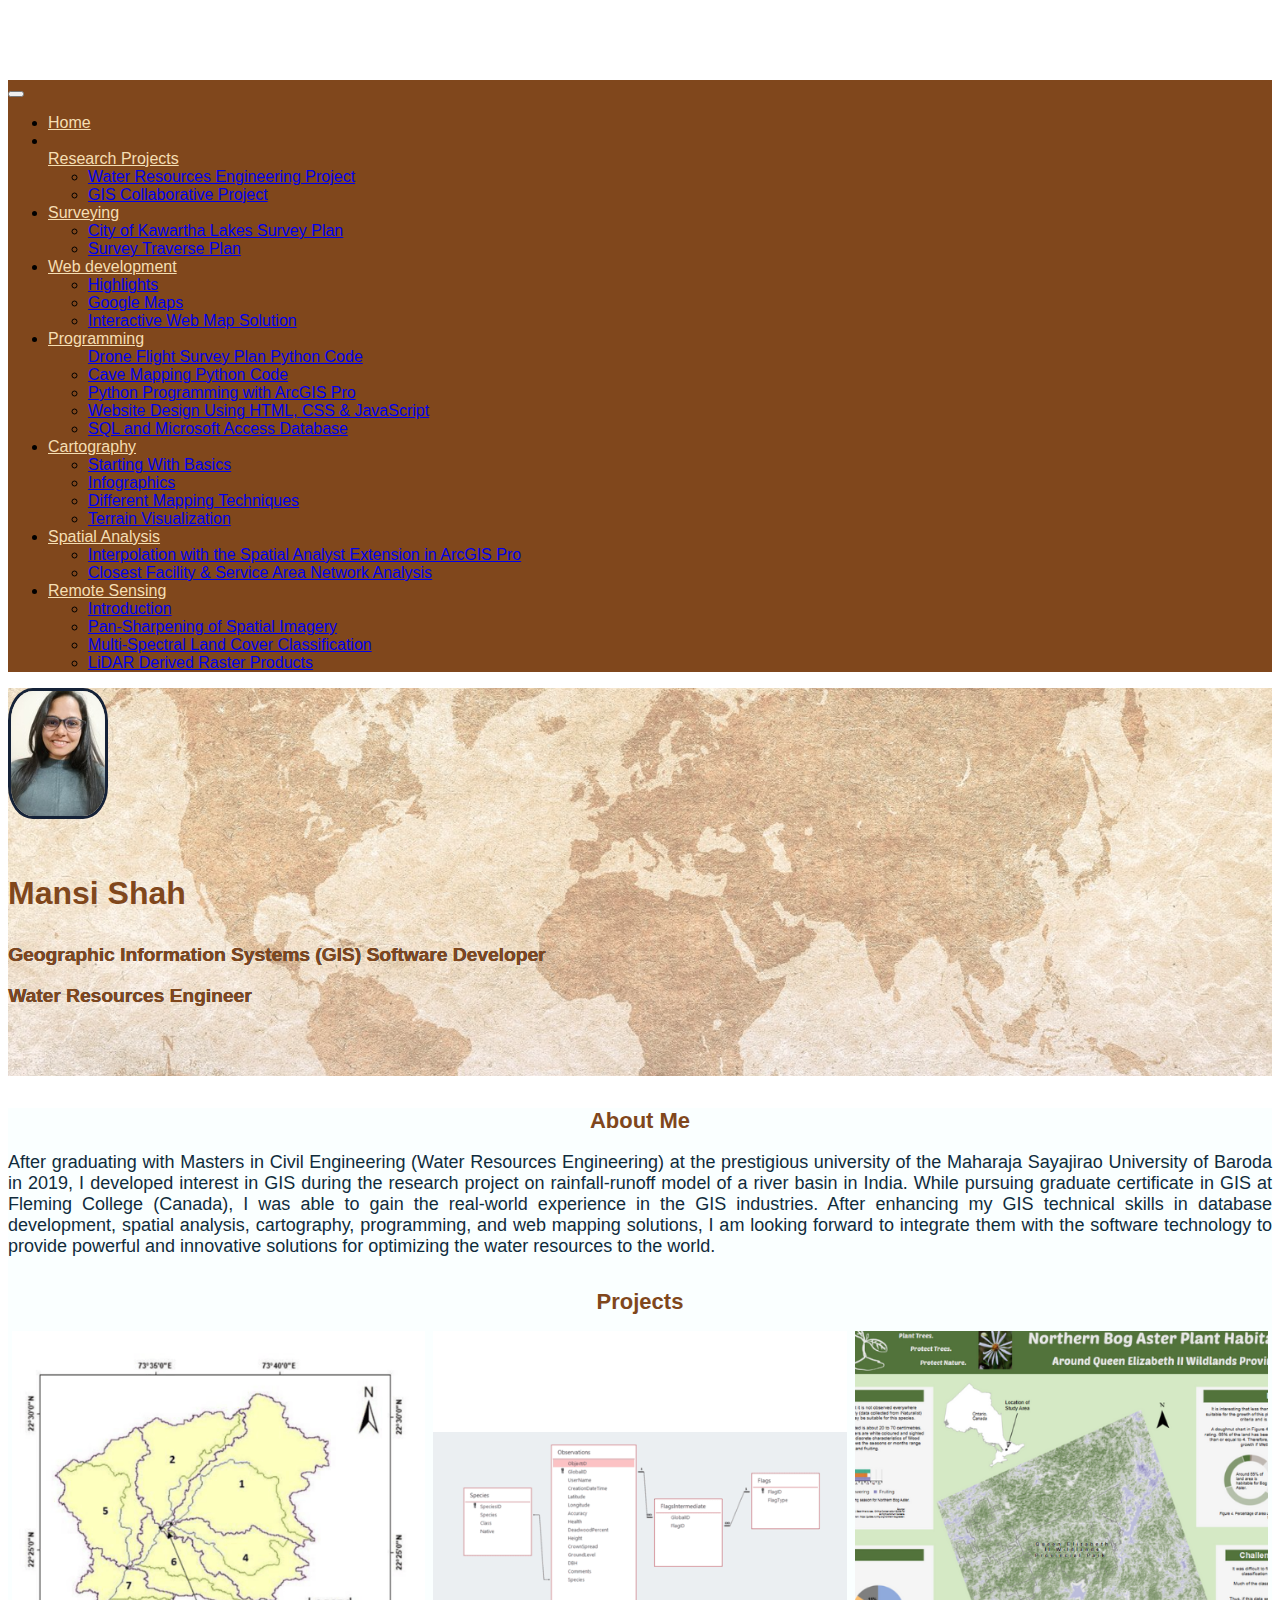
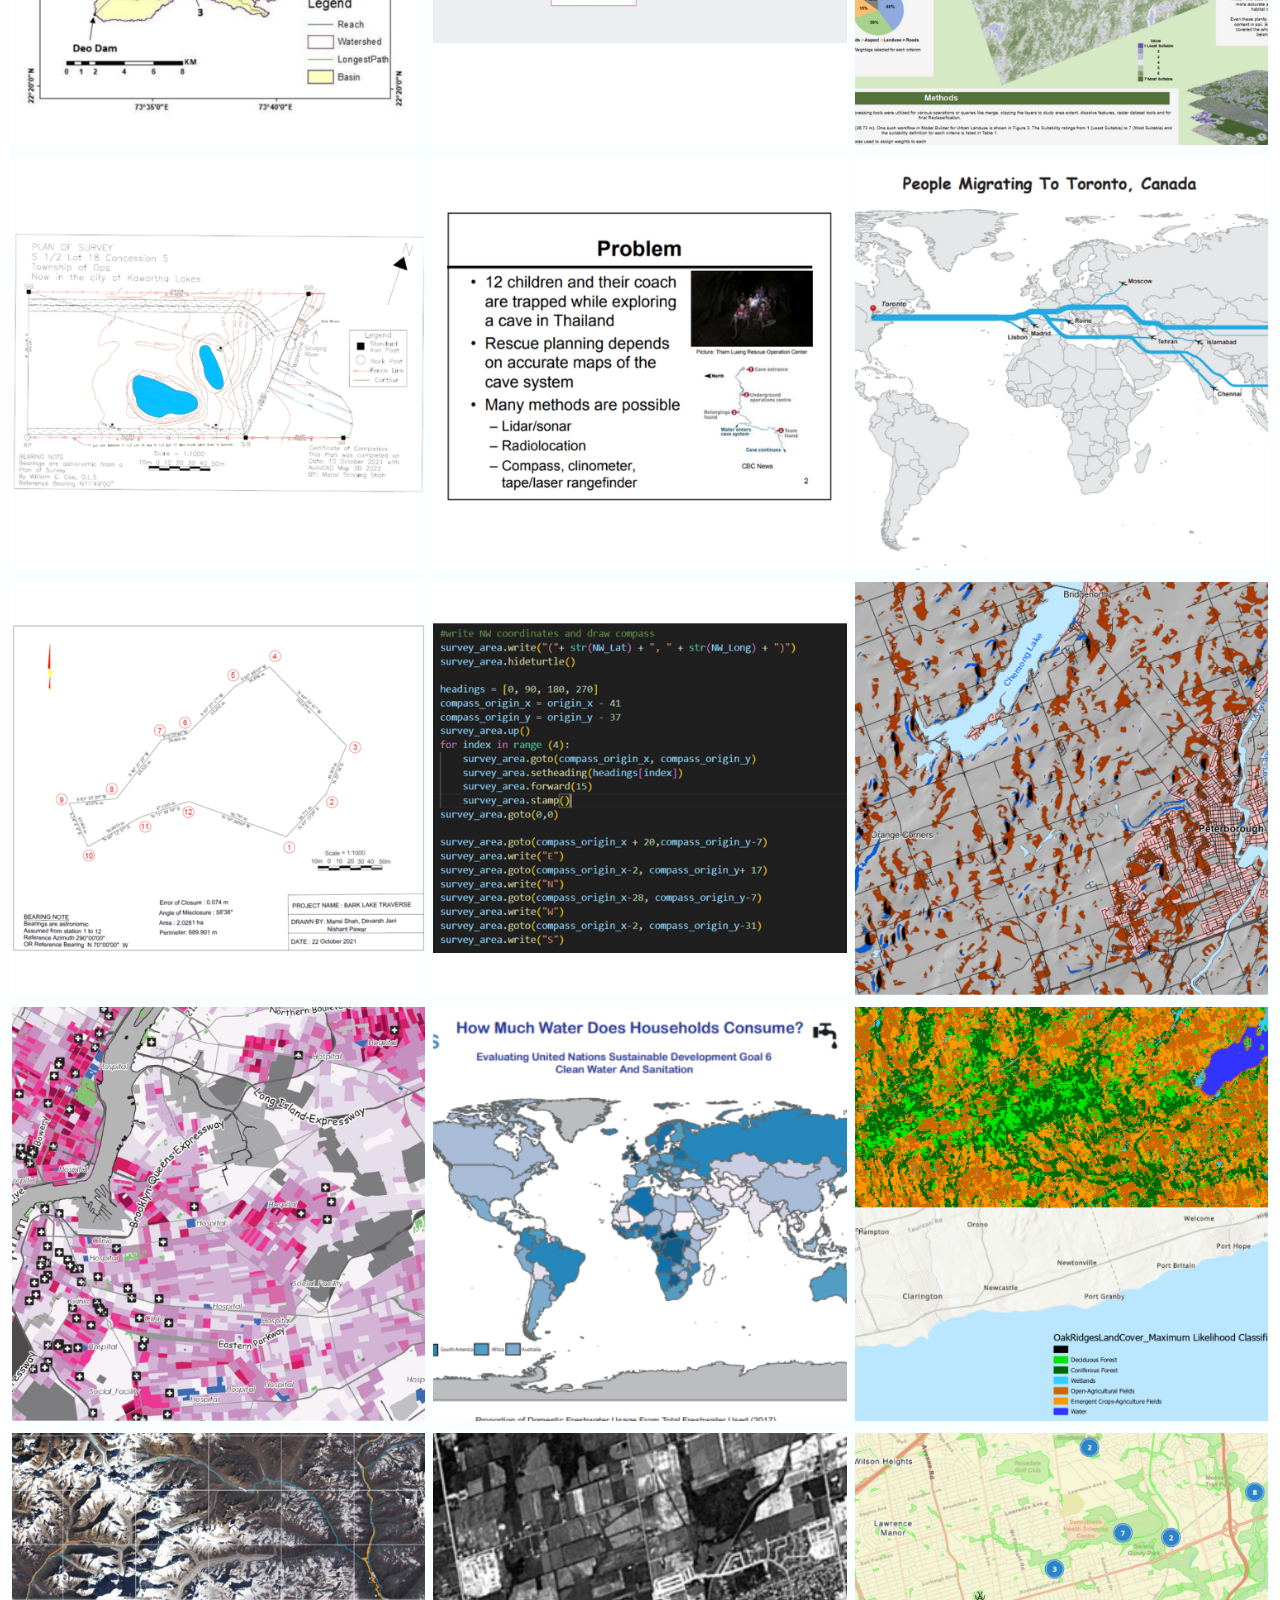
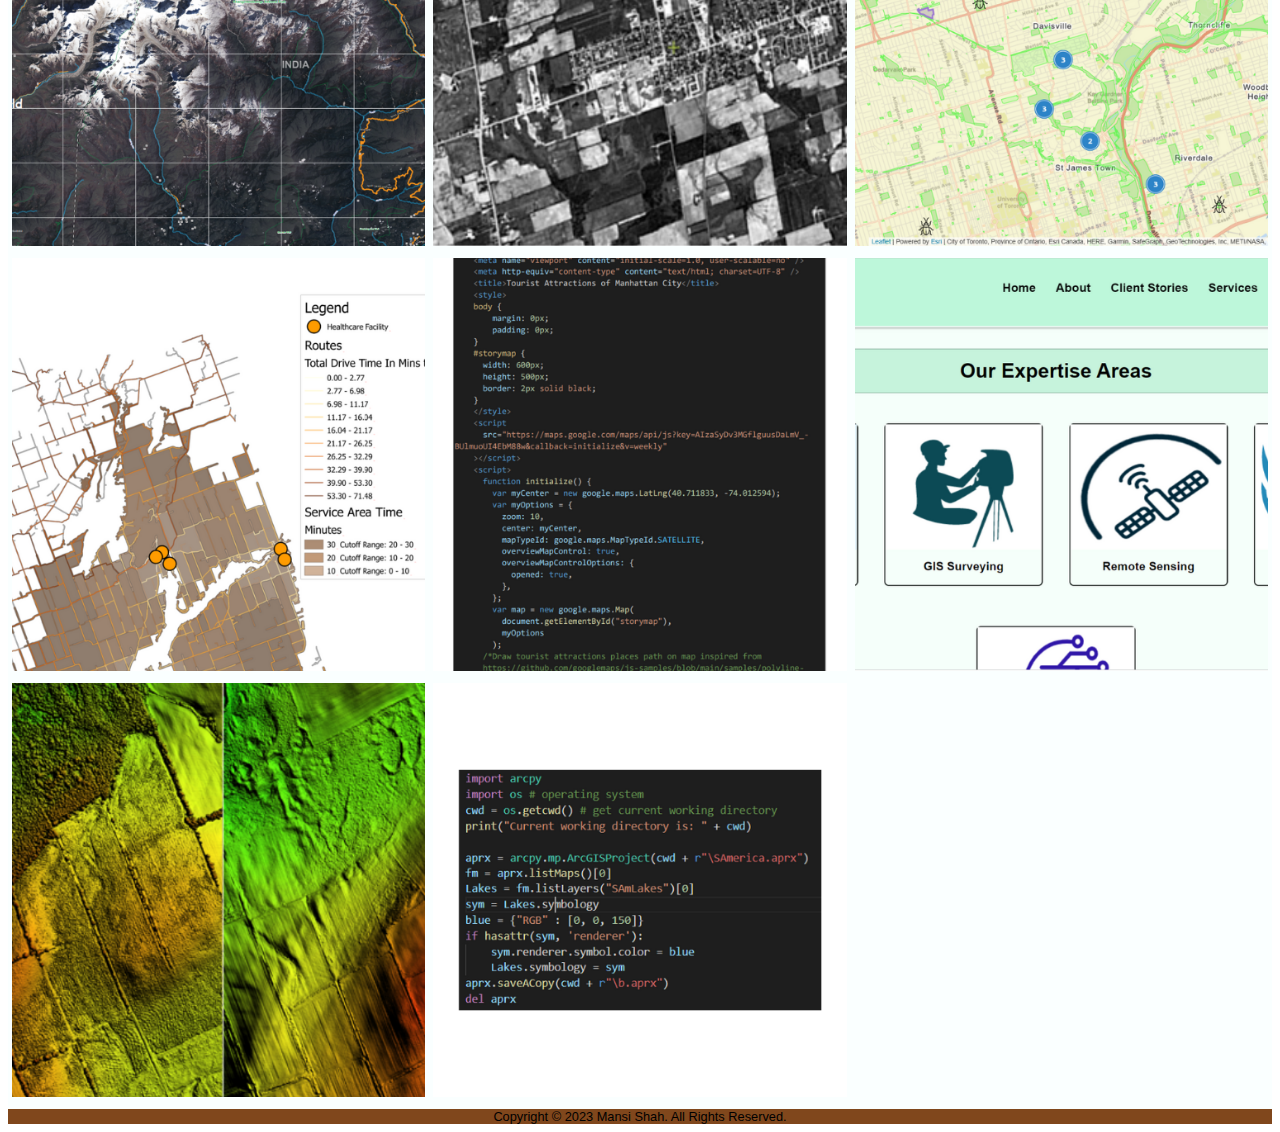
==== commit f946d16f: "Update index.html" ====
--- a/index.html
+++ b/index.html
@@ -145,7 +145,7 @@
       <div class="text-center px-3 py-5">
         <img class="profile-picture" src="images/mansi.jpg" alt="mansi"> 
         <p class="title">Mansi Shah</p>
-        <p class="subtitle">Geographic Information Systems (GIS) Specialist</p>
+        <p class="subtitle">Geographic Information Systems (GIS) Software Developer </p>
 	<p class="subtitle">Water Resources Engineer</p>
         <div style="height: 50px"></div>
       </div>
@@ -157,10 +157,9 @@
         <section>
           <h1>About Me</h1>
           <p>After graduating with Masters in Civil Engineering (Water Resources Engineering) at the prestigious university of the Maharaja Sayajirao University of Baroda in 2019, 
-		  I developed interest in GIS during the research project on rainfall-runoff model of a river basin in India. 
-		  While pursuing graduate certificate in GIS at Fleming College (Canada), I had the opportunity to gain the real-world experience in the GIS industries. 
+		  I developed interest in GIS during the research project on rainfall-runoff model of a river basin in India. While pursuing graduate certificate in GIS at Fleming College (Canada), I was able to gain the real-world experience in the GIS industries. 
 		  After enhancing my GIS technical skills in database development, spatial analysis, cartography, programming, and web mapping solutions, 
-		  I am looking forward to integrating them with the software technology to provide powerful and innovative solutions for optimizing the water resources to the world.
+		  I am looking forward to integrate them with the software technology to provide powerful and innovative solutions for optimizing the water resources to the world.
 		  </p>
         </section>
         
